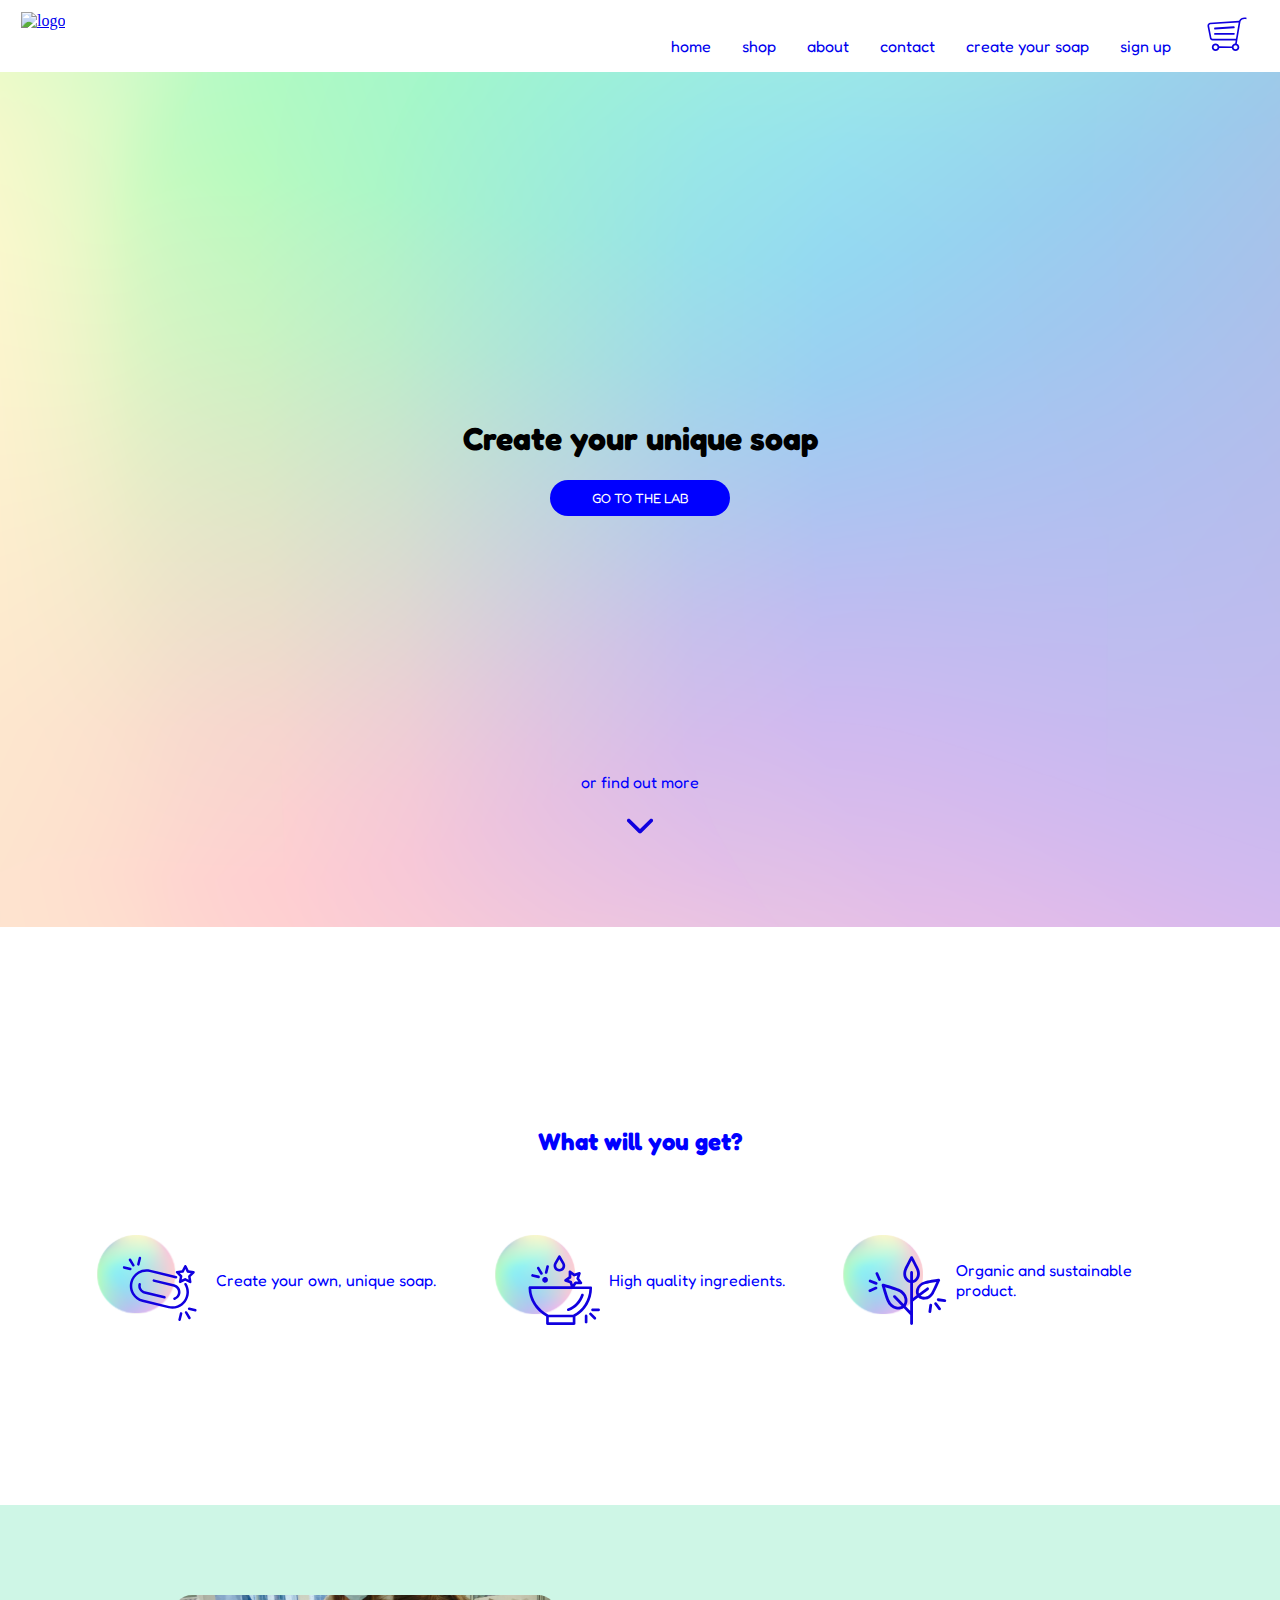
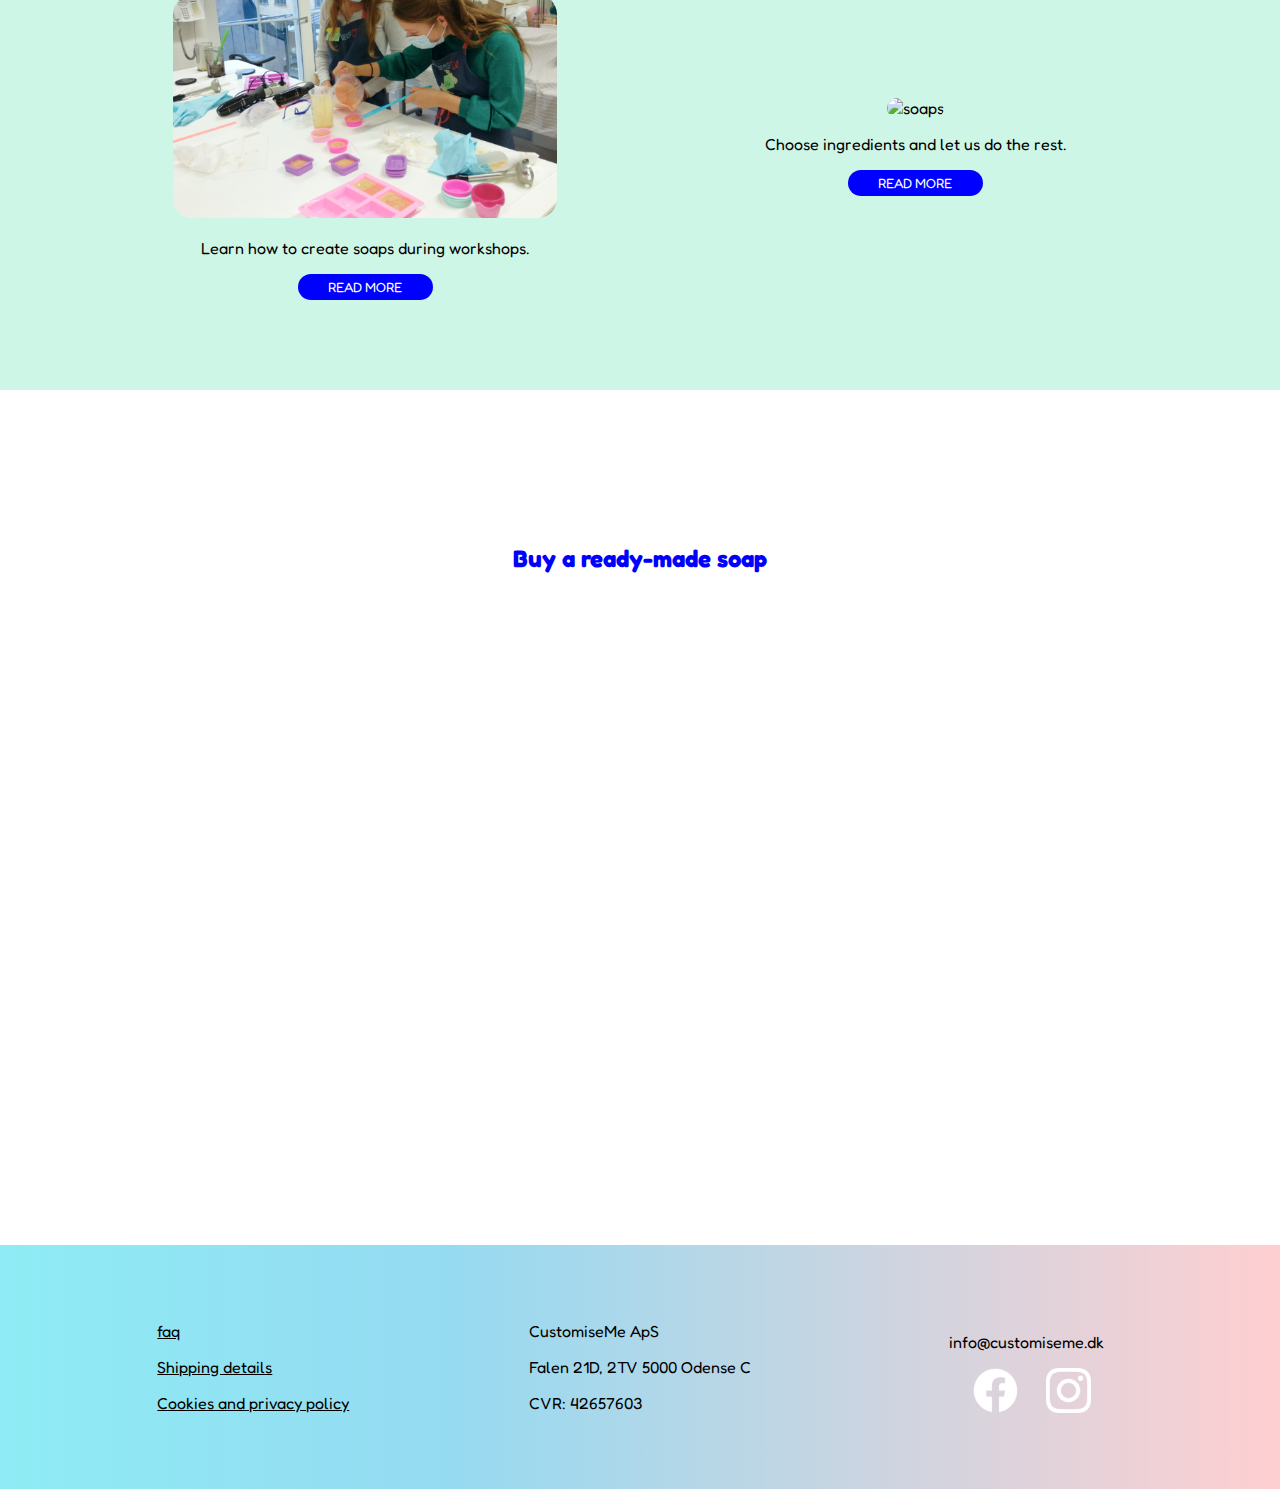
==== index.html @ ae51910f "navbar" ====
<!DOCTYPE html>
<html lang="en">
  <head>
    <meta charset="UTF-8" />
    <meta http-equiv="X-UA-Compatible" content="IE=edge" />
    <meta name="viewport" content="width=device-width, initial-scale=1.0" />
    <meta name="robots" content="noindex, nofollow" />
    <link href="css/style_general.css" rel="stylesheet" />
    <title>Customise Me</title>
  </head>

  <body>
    <nav>
        <a href="index.html"><img src="css/assets/logo.svg" id="logo" alt="logo"></a>
        <img class="hamburgermenu" onclick="myFunction()" src="css/assets/hamburger.svg" alt="hamburgermenu"></li>
        <ul id="navigation_list">
            <li><a href="index.html">home</a></li>
            <li><a href="shop.html">shop</a></li>
            <li><a href="#">about</a></li>
            <li><a href="#">contact</a></li>
            <li><a href="customise.html">create your soap</a></li>
            <li><a href="#">sign up</a></li>
            <li><img id="cart" src="css/assets/cart.svg" alt="cart_icon"></li>
        </ul>
    </nav>

    <main>
      <!-- main banner -->

        <div id="main_banner">

            <div id="main_cta">
                <h1>Create your unique soap</h1>
                <a href="customise.html"><button>go to the lab</button></a>
            </div>

            <div id="more">
                <p>or find out more</p>
                <img src="css/assets/arrow.svg" alt="" id="arrow_down">
            </div>

            <div id="bubble1"></div>
            <div id="bubble2"></div>
            <div id="bubble3"></div>
            <div id="bubble4"></div>
            <div id="bubble5"></div>
            <div id="bubble6"></div>
            <div id="bubble7"></div>
        </div>

        <!-- how to do that -->

        <div id="how">

            <h2>What will you get?</h2>

            <div id="uniquesoap">
                <img src="css/assets/unique_soap.svg" alt="placeholder">
                <p>Create your own, unique soap.</p>
            </div>

            <div id="highquality">
                <img src="css/assets/hq_ingredients.svg" alt="placeholder1">
                <p>High quality ingredients.</p>
            </div>

            <div id="organicproducts">
              <img src="css/assets/organic.svg" alt="placeholder2">
              <p>Organic and sustainable product.</p>
          </div>

        </div>

        <div id="activities">
          <article id="workshop">
            <img src="css/assets/workshop.svg" alt="workshop">
            <p>Learn how to create soaps during workshops.</p>
            <a href=""><button>READ MORE</button></a>
          </article>

          <article id="createsoap">
            <img src="css/assets/IMG_1780.png" alt="soaps">
            <p>Choose ingredients and let us do the rest.</p>
            <a href=""><button>READ MORE</button></a>
          </article>
        </div>



        <!-- horizontal scroll bar -->

        <div id="ready_made">

            <h2>Buy a ready-made soap</h2>

            <div id="horizontal">
                <template id="product_group">
                    <div class="product_link">
                        <img src="" alt="">
                        <div class="product_name">
                            <h3></h3>
                        </div>
                        <p class="price"></p>
                        <a href=""><button>add to cart</button></a>
                    </div>
                </template>
                <img id="arrow_right" alt="">
            </div>
        </div>
      </div>


    </main>

    <footer>
      <div id="links">
        <p>faq</p>
        <p>Shipping details</p>
        <p>Cookies and privacy policy</p>
      </div>
      <div id="address">
        <p>CustomiseMe ApS</p>
        <p>Falen 21D, 2TV 5000 Odense C</p>
        <p>CVR: 42657603</p>
      </div>
      <div id="contact">
        <p>info@customiseme.dk</p>
        <div id="some">
          <a href="https://www.facebook.com/customisemedk" target="_blank"
            ><img src="css/assets/facebook.svg" alt="facebook icon"
          /></a>
          <a href="https://www.instagram.com/customisemedk/" target="_blank"
            ><img src="css/assets/instagram.svg" alt="facebook icon"
          /></a>
        </div>
      </div>
    </footer>
    <script src="home.js"></script>
  </body>
</html>
---- css/style_general.css ----
@import url("https://fonts.googleapis.com/css2?family=Fredoka:wght@300;400;500;600;700&display=swap");
@import url("https://fonts.googleapis.com/css2?family=Rubik:ital,wght@0,300;0,400;0,500;0,600;0,700;0,800;0,900;1,300;1,400;1,500;1,600;1,700;1,800;1,900&display=swap");

/*homepage*/

button {
  cursor: pointer;
  border: none;
  color: white;
  font-family: var(--primary-font);
}

#logo {
  height: 6vh;
  padding: 3px;
  margin-left: 2vh;
  margin-top: 1vh;
}

nav  {
  width: 100%;
  display: flex;
  justify-content: space-between;
  flex-wrap: wrap;
}

nav ul li a {
  text-decoration: none;
}

#cart{
  height: 4vh;
}

#navigation_list {
  display: block;
}

#navigation_list li {
  display: inline-block;
  font-family: var(--primary-font);
  margin-right: 3vh;
}

#navigation_list li a:visited {
  color: black;
}

.hamburgermenu {
  display: none;
  height: 3.5vh;
  cursor: pointer;
}

#main_banner {
  display: grid;
  grid-template-columns: 20% 60% 20%;
  grid-template-rows: 10% 70% 10%;
  height: 95vh;
  text-align: center;
  background-image: url(assets/background.svg);
  background-repeat: no-repeat ;
  background-size: cover;
}

#main_cta {
  margin: auto;
  grid-column: 2/3;
  grid-row: 2/3;
}

#main_cta button {
  padding: 10px;
  margin: auto;
  border: none;
  border-radius: 20px;
  color: white;
  font-family: var(--primary-font);
  width: 20vh;
  text-transform: uppercase;
}

 #main_cta a {
  margin: auto;
}


#more {
  grid-column: 2/3;
  grid-row: 3/4;
  margin: auto;
  font-family: var(--primary-font);
  color: blue;
}

#more img {
  height: 4vh;
  color: blue;
}

#how {
  display: grid;
  grid-template-columns: 1fr 1fr 1fr;
  gap: 2rem;
  margin: 6rem;
  grid-template-rows: 0.6fr 1.5fr;
  margin-top: 20vh;
}

#how div {
  display: flex;
  justify-content: space-between ;
  font-family: var(--primary-font);
  color: blue;
  margin-top: 3vh;
}

#activities {
  margin-top: 20vh;
  display: grid;
  grid-template-columns: 1fr 1fr;
  text-align: center;
  font-family: var(--primary-font);
  background-color: #aaefd494;
  align-items: center;
  padding: 10vh;
}

#activities img {
  max-width: 70%;
  border-radius: 19px;
}

#activities button {
  padding: 5px;
  border-radius: 20px;
  width: 15vh;
}

#how img {
  height: 10vh;
  margin-right: 1vh;
}

#how p {
  display: flex;
  margin: auto;
}


#how h2 {
  grid-column: 2/3;
  grid-row: 1/2;
  color: blue;
  text-align: center;
}

#uniquesoap {
  grid-column: 1/2;
  grid-row: 2/3;
  margin: auto;
}

#highquality {
  grid-column: 2/3;
  grid-row: 2/3;
  margin: auto;
}

#organicproducts {
  grid-column: 3/4;
  grid-row: 2/3;
  margin: auto;
}

#ready_made {
  display: grid;
  grid-template-columns: 1fr 1fr 1fr;
  grid-template-rows: auto;
  margin-top: 15vh;
  height: 80vh;
}

#ready_made h2 {
  grid-column: 2/3;
  text-align: center;
  color: blue;
}

footer {
  font-family: var(--primary-font);
  background: rgb(142,236,245);
  background: linear-gradient(90deg, rgba(142,236,245,1) 0%, rgba(149,218,241,1) 35%, rgba(255,207,209,1) 100%); 
  display: grid;
  grid-template-columns: 1fr 1fr 1fr;
  padding: 60px;
  margin: auto;
}


:root {
  /* FONTS */
  --primary-font: "Fredoka", sans-serif;
  --secondary-font: "Rubik", sans-serif;
  --font-color: #464646;

  /* BUTTONS */
  --button-white: white;
  --button-gradient: blue;
}

body {
  margin: 0;
}

h1 {
  font-family: var(--primary-font);
}

h2 {
  font-family: var(--primary-font);
}

button {
  background-color: var(--button-gradient);
  max-width: 100%;
}


#links {
  text-decoration: underline;
}

footer div {
  margin: auto;
}

footer img {
  height: 5vh;
}

#some img {
  margin-left: 1.5rem;
}


/* PRODUCT PAGE  */
.quantityPicker {
  display: flex;
  flex-direction: row;
  padding-top: 1.2rem;
  padding-bottom: 1.5rem;
  padding-left: 2rem;
  padding-right: 2rem;
  max-width: 100%;
  justify-content: space-around;
}

.amountArea {
  min-width: 4rem;
  border: 1px solid;
  border-radius: 5px;
  display: flex;
  align-items: center;
  justify-content: center;
  font-family: var(--secondary-font);
}

.quantityPicker button {
  padding: 1.2rem;
  min-width: 5rem;
  border-radius: 5px;
  border: none;
  font-size: 100%;
}

.minusButton {
  opacity: 80%;
}

.productpage img {
  max-width: 100%;
}

.productInfoArea {
  display: grid;
  grid-template-columns: 1fr;
  padding: 6.5%;
  padding-top: 4%;
}

.productInfoArea h2 {
  font-family: var(--primary-font);
  font-size: 2.4em;
  font-weight: 300;
  padding-top: 0.2rem;
  padding-bottom: 0.2rem;
  margin: 0;
}

.productInfoArea .price {
  font-family: var(--secondary-font);
  font-size: 2em;
  font-weight: 400;
  margin: 0;
  padding-top: 2rem;
  padding-bottom: 0.5rem;
}

.productInfoArea p {
  font-family: var(--secondary-font);
  font-size: 1em;
  font-weight: 300;
  margin: 0;
  padding-top: 0rem;
  padding-bottom: 1rem;
}

.productInfoArea h4 {
  font-family: var(--primary-font);
  font-size: 1em;
  font-weight: 400;
  margin: 0;
}

.addToCart {
  padding: 0.9rem;
  min-width: 5rem;
  border-radius: 10px;
  min-height: 4.5rem;
  border: none;
  font-size: 1.5rem;
  font-family: var(--primary-font);
}

.productTextInfo {
  padding-top: 2rem;
  display: grid;
  row-gap: 0.5rem;
}

@media only screen and (max-width: 970px) {
  #how {
    grid-template-rows: auto;
  }
  #how p {
    text-align: center;
  }
  #how h2{
    grid-column: 1/4;
  }
  #how div {
    display: inline-block;
    margin-top: 5vh;
  }
  #how img {
    display: block;
    margin-left: auto;
    margin-right: auto;
    margin-bottom: 2vh;
  }
  #uniquesoap {
    grid-column: 1/4;
    grid-row: 2/3;
    margin: auto;
  }
  
  #highquality {
    grid-column: 1/4;
    grid-row: 3/4;
    margin: auto;
  }
  #organicproducts {
    grid-column: 1/4;
    grid-row: 4/5;
    margin: auto;
  }
  #activities {
    grid-template-rows: auto;
    row-gap: 10vh;
    padding: 4vh;
  }
  #activities img {
    width: 100%;
  }
  #activities article {
    display: inline-block;
  }
  #createsoap {
    grid-row: 2/3;
    grid-column: 1/3;
  }
  #workshop {
    grid-row: 1/2;
    grid-column: 1/3;
  }
}

/*burgermenu*/

@media only screen and (max-width: 680px) {
  .hamburgermenu {
    display: block;
    margin-top: 3vh;
    margin-right: 1vh;
  }
  #navigation_list {
    display: none;
    width: 100%;
    flex-direction: column;
    text-align: center;
    row-gap: 1vh;
  }
  #navigation_list.show {
    display: flex;
  }
}

/*footer*/

@media only screen and (max-width: 760px) {
  footer {
    grid-template-rows: auto;
    text-align: center;
  }
  footer div {
    padding: 10px;
  }
  #links {
    grid-row: 1/2;
    grid-column: 1/4;
  }
  #address {
    grid-row: 2/3;
    grid-column: 1/4;
  }
  #contact {
    grid-row: 3/4;
    grid-column: 1/4;
  }
  #some img {
    margin-left: 0;
  }
  #some {
    display: flex;
    justify-content: space-around;
  }
}
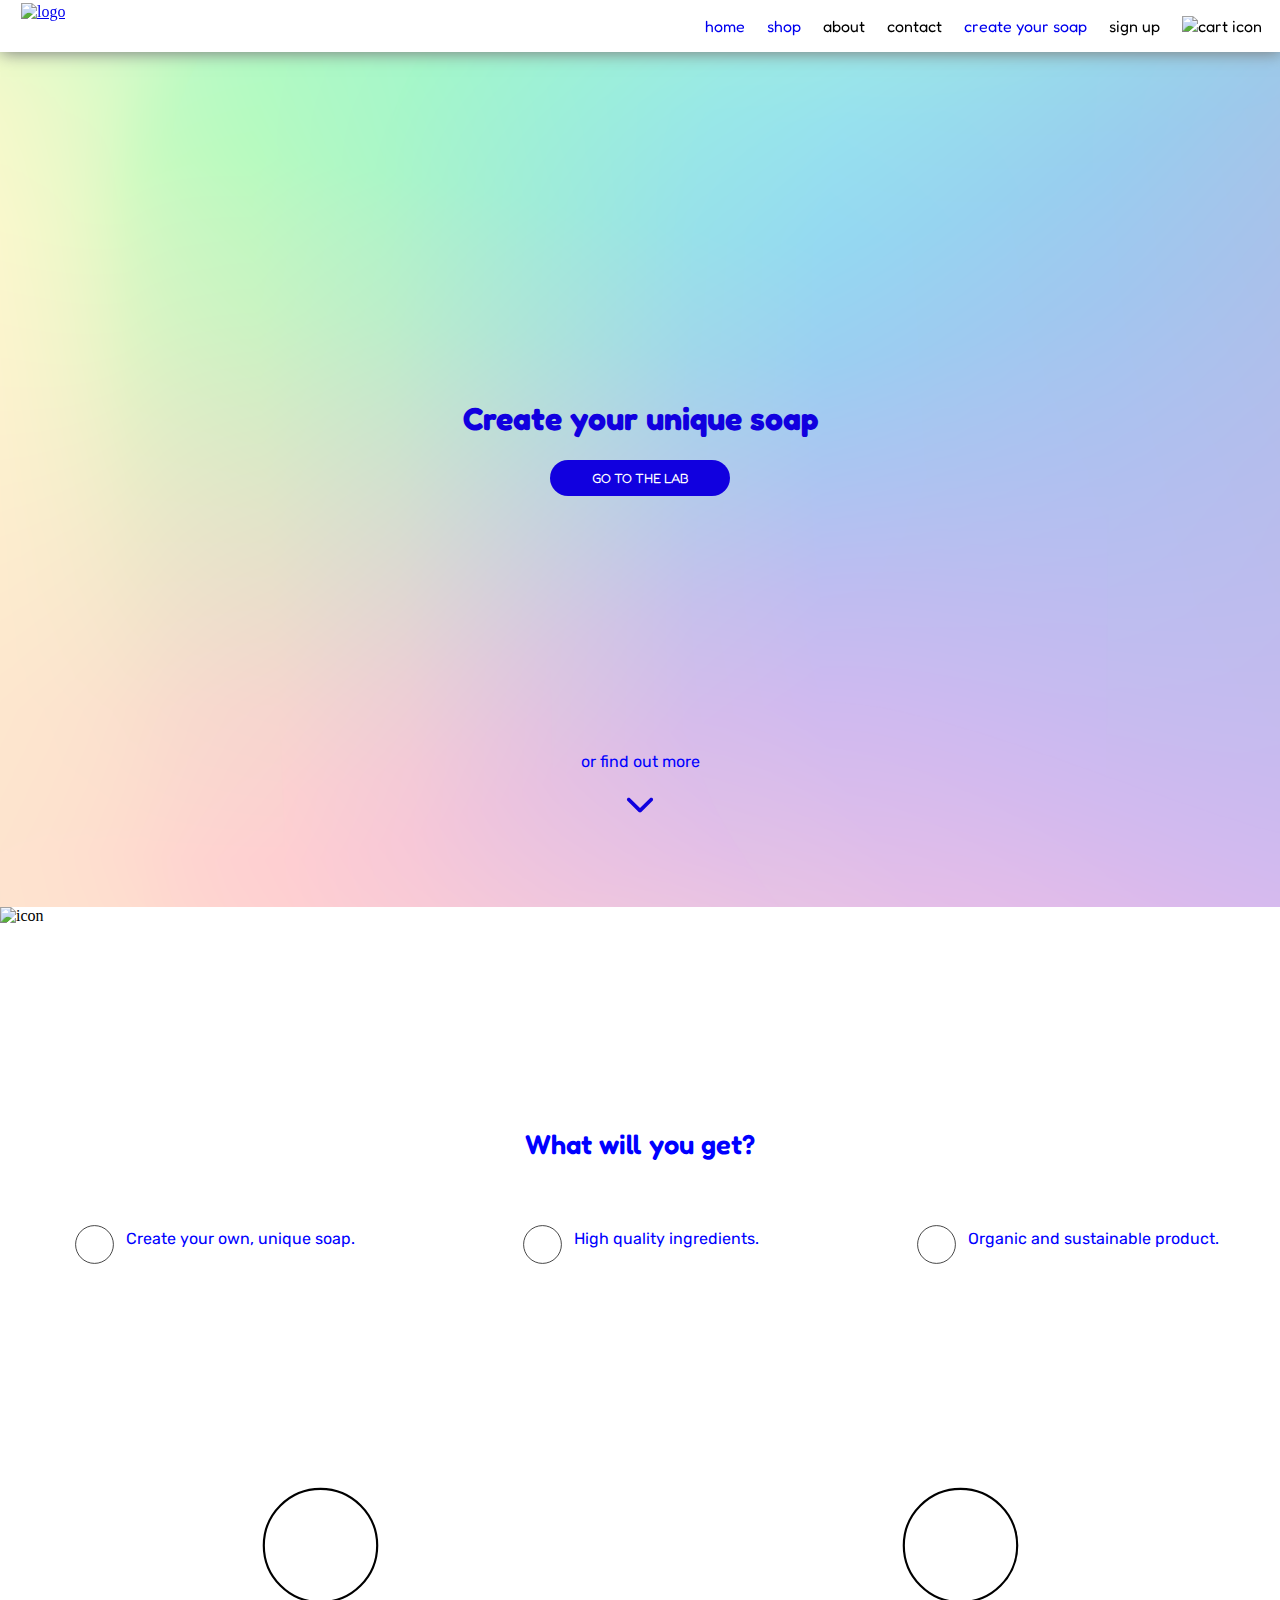
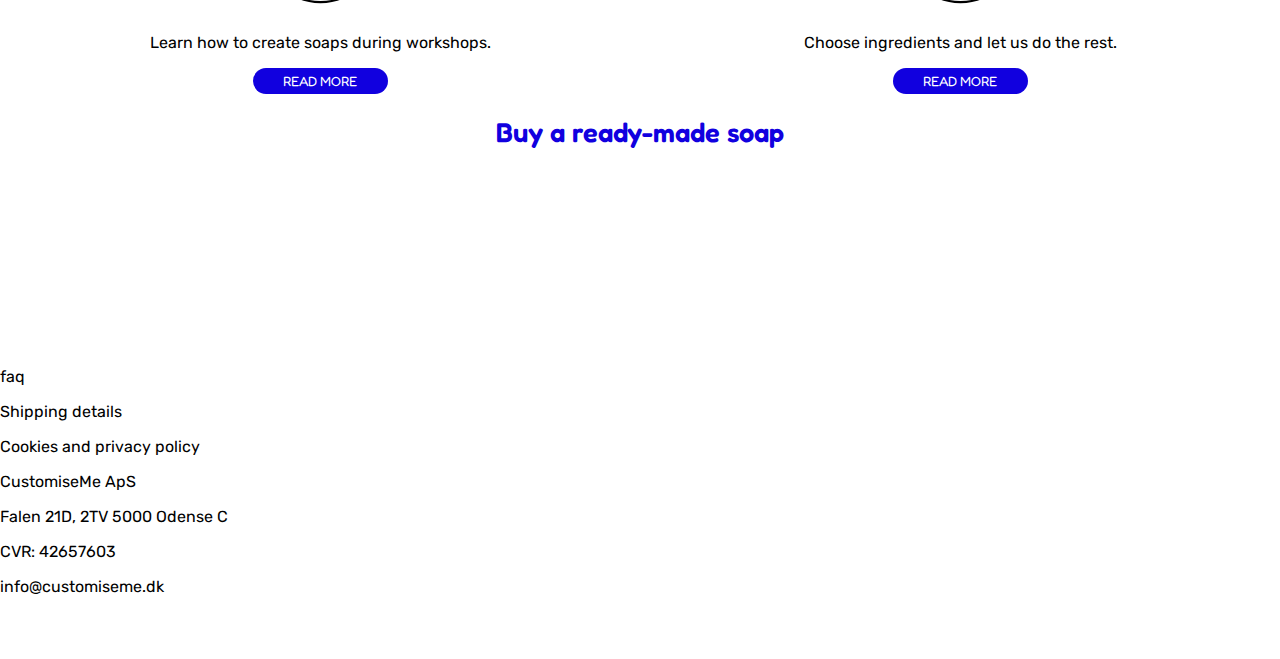
==== commit b77bde89: "horizontal scroll html" ====
--- a/index.html
+++ b/index.html
@@ -1,140 +1,142 @@
 <!DOCTYPE html>
 <html lang="en">
-  <head>
-    <meta charset="UTF-8" />
-    <meta http-equiv="X-UA-Compatible" content="IE=edge" />
-    <meta name="viewport" content="width=device-width, initial-scale=1.0" />
-    <meta name="robots" content="noindex, nofollow" />
-    <link href="css/style_general.css" rel="stylesheet" />
-    <title>Customise Me</title>
-  </head>
 
-  <body>
-    <nav>
-        <a href="index.html"><img src="css/assets/logo.svg" id="logo" alt="logo"></a>
-        <img class="hamburgermenu" onclick="myFunction()" src="css/assets/hamburger.svg" alt="hamburgermenu"></li>
-        <ul id="navigation_list">
-            <li><a href="index.html">home</a></li>
-            <li><a href="shop.html">shop</a></li>
-            <li><a href="#">about</a></li>
-            <li><a href="#">contact</a></li>
-            <li><a href="customise.html">create your soap</a></li>
-            <li><a href="#">sign up</a></li>
-            <li><img id="cart" src="css/assets/cart.svg" alt="cart_icon"></li>
-        </ul>
-    </nav>
+<head>
+  <meta charset="UTF-8" />
+  <meta http-equiv="X-UA-Compatible" content="IE=edge" />
+  <meta name="viewport" content="width=device-width, initial-scale=1.0" />
+  <meta name="robots" content="noindex, nofollow" />
+  <link href="css/style_general.css" rel="stylesheet" />
+  <title>Customise Me</title>
+</head>
 
-    <main>
-      <!-- main banner -->
+<body>
+  <nav>
+    <a href="index.html"><img src="css/assets/logo.svg" id="logo" alt="logo"></a>
+    <ul id="navigation_list">
+      <li><a href="index.html">home</a></li>
+      <li><a href="shop.html">shop</a></li>
+      <li>about</li>
+      <li>contact</li>
+      <li><a href="customise.html">create your soap</a></li>
+      <li>sign up</li>
+      <li><img src="" alt="cart icon"></li>
+    </ul>
+  </nav>
 
-        <div id="main_banner">
+  <main>
+    <!-- main banner -->
 
-            <div id="main_cta">
-                <h1>Create your unique soap</h1>
-                <a href="customise.html"><button>go to the lab</button></a>
+    <div id="main_banner">
+
+      <div id="main_cta">
+        <h1>Create your unique soap</h1>
+        <a href="customise.html"><button>go to the lab</button></a>
+      </div>
+
+      <div id="more">
+        <p>or find out more</p>
+        <img src="css/assets/arrow.svg" alt="" id="arrow_down">
+      </div>
+
+      <div id="bubble1"></div>
+      <div id="bubble2"></div>
+      <div id="bubble3"></div>
+      <div id="bubble4"></div>
+      <div id="bubble5"></div>
+      <div id="bubble6"></div>
+      <div id="bubble7"></div>
+    </div>
+    <div>
+      <img src="" alt="icon" />
+      <p></p>
+    </div>
+
+    <!-- how to do that -->
+
+    <div id="how">
+
+      <h2>What will you get?</h2>
+
+      <div id="uniquesoap">
+        <img src="css/assets/placeholder.svg" alt="placeholder">
+        <p>Create your own, unique soap.</p>
+      </div>
+
+      <div id="highquality">
+        <img src="css/assets/placeholder.svg" alt="placeholder1">
+        <p>High quality ingredients.</p>
+      </div>
+
+      <div id="organicproducts">
+        <img src="css/assets/placeholder.svg" alt="placeholder2">
+        <p>Organic and sustainable product.</p>
+      </div>
+
+    </div>
+
+    <div id="activities">
+      <article id="workshop">
+        <img src="css/assets/placeholder.svg" alt="huih">
+        <p>Learn how to create soaps during workshops.</p>
+        <a href=""><button>READ MORE</button></a>
+      </article>
+
+      <article id="createsoap">
+        <img src="css/assets/placeholder.svg" alt="jiin">
+        <p>Choose ingredients and let us do the rest.</p>
+        <a href=""><button>READ MORE</button></a>
+      </article>
+    </div>
+
+    <!-- horizontal scroll bar -->
+
+    <div id="ready_made">
+
+      <h2>Buy a ready-made soap</h2>
+      <div class="horizontal">
+        <section class="soap">
+          <template id="product_group">
+            <div class="product_link">
+              <a href=""><img src="#" alt="soap"></a>
+              <div class="product_name">
+                <h3>Calming Soap</h3>
+              </div>
+              <p class="price">55kr.</p>
+              <a href=""><button>add to cart</button></a>
             </div>
-
-            <div id="more">
-                <p>or find out more</p>
-                <img src="css/assets/arrow.svg" alt="" id="arrow_down">
-            </div>
-
-            <div id="bubble1"></div>
-            <div id="bubble2"></div>
-            <div id="bubble3"></div>
-            <div id="bubble4"></div>
-            <div id="bubble5"></div>
-            <div id="bubble6"></div>
-            <div id="bubble7"></div>
-        </div>
-
-        <!-- how to do that -->
-
-        <div id="how">
-
-            <h2>What will you get?</h2>
-
-            <div id="uniquesoap">
-                <img src="css/assets/unique_soap.svg" alt="placeholder">
-                <p>Create your own, unique soap.</p>
-            </div>
-
-            <div id="highquality">
-                <img src="css/assets/hq_ingredients.svg" alt="placeholder1">
-                <p>High quality ingredients.</p>
-            </div>
-
-            <div id="organicproducts">
-              <img src="css/assets/organic.svg" alt="placeholder2">
-              <p>Organic and sustainable product.</p>
-          </div>
-
-        </div>
-
-        <div id="activities">
-          <article id="workshop">
-            <img src="css/assets/workshop.svg" alt="workshop">
-            <p>Learn how to create soaps during workshops.</p>
-            <a href=""><button>READ MORE</button></a>
-          </article>
-
-          <article id="createsoap">
-            <img src="css/assets/IMG_1780.png" alt="soaps">
-            <p>Choose ingredients and let us do the rest.</p>
-            <a href=""><button>READ MORE</button></a>
-          </article>
-        </div>
+          </template>
+        </section>
+      </div>
+    </div>
+    </div>
 
 
+  </main>
 
-        <!-- horizontal scroll bar -->
+  <footer>
+    <div id="links">
+      <p>faq</p>
+      <p>Shipping details</p>
+      <p>Cookies and privacy policy</p>
+    </div>
+    <div id="address">
+      <p>CustomiseMe ApS</p>
+      <p>Falen 21D, 2TV 5000 Odense C</p>
+      <p>CVR: 42657603</p>
+    </div>
+    <div id="contact">
+      <p>info@customiseme.dk</p>
+      <div id="some">
+        <a href="https://www.facebook.com/customisemedk" target="_blank"><img src="css/assets/facebook.svg"
+            alt="facebook icon" /></a>
+        <a href="https://www.instagram.com/customisemedk/" target="_blank"><img src="css/assets/instagram.svg"
+            alt="facebook icon" /></a>
+      </div>
+    </div>
+  </footer>
+  <script src="home.js"></script>
+  <script src="horizontal.js"></script>
+</body>
 
-        <div id="ready_made">
-
-            <h2>Buy a ready-made soap</h2>
-
-            <div id="horizontal">
-                <template id="product_group">
-                    <div class="product_link">
-                        <img src="" alt="">
-                        <div class="product_name">
-                            <h3></h3>
-                        </div>
-                        <p class="price"></p>
-                        <a href=""><button>add to cart</button></a>
-                    </div>
-                </template>
-                <img id="arrow_right" alt="">
-            </div>
-        </div>
-      </div>
-
-
-    </main>
-
-    <footer>
-      <div id="links">
-        <p>faq</p>
-        <p>Shipping details</p>
-        <p>Cookies and privacy policy</p>
-      </div>
-      <div id="address">
-        <p>CustomiseMe ApS</p>
-        <p>Falen 21D, 2TV 5000 Odense C</p>
-        <p>CVR: 42657603</p>
-      </div>
-      <div id="contact">
-        <p>info@customiseme.dk</p>
-        <div id="some">
-          <a href="https://www.facebook.com/customisemedk" target="_blank"
-            ><img src="css/assets/facebook.svg" alt="facebook icon"
-          /></a>
-          <a href="https://www.instagram.com/customisemedk/" target="_blank"
-            ><img src="css/assets/instagram.svg" alt="facebook icon"
-          /></a>
-        </div>
-      </div>
-    </footer>
-    <script src="home.js"></script>
-  </body>
-</html>
+</html>--- a/css/style_general.css
+++ b/css/style_general.css
@@ -14,42 +14,28 @@
   height: 6vh;
   padding: 3px;
   margin-left: 2vh;
-  margin-top: 1vh;
-}
-
-nav  {
+}
+
+nav {
+  background-color: #fff;
   width: 100%;
   display: flex;
   justify-content: space-between;
-  flex-wrap: wrap;
+  box-shadow: 0.05em 0.05em 1em #7c7c7c;
+  position: sticky;
+  position: -webkit-sticky;
+  top: 0;
+  z-index: 1;
 }
 
 nav ul li a {
   text-decoration: none;
 }
 
-#cart{
-  height: 4vh;
-}
-
-#navigation_list {
-  display: block;
-}
-
-#navigation_list li {
+nav ul li {
   display: inline-block;
   font-family: var(--primary-font);
-  margin-right: 3vh;
-}
-
-#navigation_list li a:visited {
-  color: black;
-}
-
-.hamburgermenu {
-  display: none;
-  height: 3.5vh;
-  cursor: pointer;
+  margin-right: 2vh;
 }
 
 #main_banner {
@@ -59,7 +45,7 @@
   height: 95vh;
   text-align: center;
   background-image: url(assets/background.svg);
-  background-repeat: no-repeat ;
+  background-repeat: no-repeat;
   background-size: cover;
 }
 
@@ -79,11 +65,9 @@
   width: 20vh;
   text-transform: uppercase;
 }
-
- #main_cta a {
+#main_cta a {
   margin: auto;
 }
-
 
 #more {
   grid-column: 2/3;
@@ -101,18 +85,15 @@
 #how {
   display: grid;
   grid-template-columns: 1fr 1fr 1fr;
-  gap: 2rem;
-  margin: 6rem;
   grid-template-rows: 0.6fr 1.5fr;
   margin-top: 20vh;
 }
 
 #how div {
   display: flex;
-  justify-content: space-between ;
+  justify-content: space-between;
   font-family: var(--primary-font);
   color: blue;
-  margin-top: 3vh;
 }
 
 #activities {
@@ -121,14 +102,10 @@
   grid-template-columns: 1fr 1fr;
   text-align: center;
   font-family: var(--primary-font);
-  background-color: #aaefd494;
-  align-items: center;
-  padding: 10vh;
 }
 
 #activities img {
-  max-width: 70%;
-  border-radius: 19px;
+  height: 15vh;
 }
 
 #activities button {
@@ -138,15 +115,10 @@
 }
 
 #how img {
-  height: 10vh;
+  height: 5vh;
+  margin-top: 1vh;
   margin-right: 1vh;
 }
-
-#how p {
-  display: flex;
-  margin: auto;
-}
-
 
 #how h2 {
   grid-column: 2/3;
@@ -173,52 +145,45 @@
   margin: auto;
 }
 
-#ready_made {
-  display: grid;
-  grid-template-columns: 1fr 1fr 1fr;
-  grid-template-rows: auto;
-  margin-top: 15vh;
-  height: 80vh;
-}
-
-#ready_made h2 {
-  grid-column: 2/3;
-  text-align: center;
-  color: blue;
-}
-
-footer {
-  font-family: var(--primary-font);
-  background: rgb(142,236,245);
-  background: linear-gradient(90deg, rgba(142,236,245,1) 0%, rgba(149,218,241,1) 35%, rgba(255,207,209,1) 100%); 
-  display: grid;
-  grid-template-columns: 1fr 1fr 1fr;
-  padding: 60px;
-  margin: auto;
-}
-
-
 :root {
   /* FONTS */
   --primary-font: "Fredoka", sans-serif;
   --secondary-font: "Rubik", sans-serif;
   --font-color: #464646;
+  --secondary-font-color: #ffffff;
+  --headline-color: #1100df;
 
   /* BUTTONS */
   --button-white: white;
-  --button-gradient: blue;
+  --button-gradient: #1100df;
+  --button-hover-colour: #1002ad;
+  --subtle-hover-colour: #ffcfd1;
+  --subtle-hover-colour2: #8eecf5;
 }
 
 body {
   margin: 0;
 }
 
+h1,
+h2,
+h3,
+h4 {
+  font-family: var(--primary-font);
+}
+
 h1 {
-  font-family: var(--primary-font);
+  color: var(--headline-color);
 }
 
 h2 {
-  font-family: var(--primary-font);
+  font-weight: 600;
+  color: var(--headline-color);
+  font-size: 1.7em;
+}
+
+p {
+  font-family: var(--secondary-font);
 }
 
 button {
@@ -226,25 +191,13 @@
   max-width: 100%;
 }
 
-
-#links {
-  text-decoration: underline;
-}
-
-footer div {
-  margin: auto;
-}
-
-footer img {
-  height: 5vh;
-}
-
-#some img {
-  margin-left: 1.5rem;
-}
-
+button:hover {
+  background-color: var(--button-hover-colour);
+  max-width: 100%;
+}
 
 /* PRODUCT PAGE  */
+
 .quantityPicker {
   display: flex;
   flex-direction: row;
@@ -293,7 +246,7 @@
   font-family: var(--primary-font);
   font-size: 2.4em;
   font-weight: 300;
-  padding-top: 0.2rem;
+  padding-top: 1.2rem;
   padding-bottom: 0.2rem;
   margin: 0;
 }
@@ -339,110 +292,475 @@
   row-gap: 0.5rem;
 }
 
-@media only screen and (max-width: 970px) {
-  #how {
+/*horizontal scroll*/
+
+#ready_made {
+  display: grid;
+  grid-template-columns: 1fr 1fr 1fr;
+  grid-template-rows: auto;
+}
+
+.soap {
+  display: flex;
+  gap: 2rem;
+  margin-top: 10vh;
+  margin-bottom: 10vh;
+}
+
+#ready_made h2 {
+  grid-column: 1/4;
+  text-align: center;
+  grid-row: 1/2;
+}
+
+.horizontal {
+  grid-row: 2/3;
+  grid-column: 1/4;
+  overflow-x: auto;
+  margin-left: 5vh;
+}
+
+/* PRODUCTLIST PAGE */
+
+.showingProductsText {
+  display: flex;
+  justify-content: center;
+  padding: 1rem;
+}
+
+article a {
+  font-size: 0px;
+}
+
+.dropdown {
+  position: relative;
+  display: inline-block;
+  max-width: 100%;
+}
+
+.dropdownFilter {
+  position: relative;
+  display: inline-block;
+}
+
+.sortByList {
+  display: flex;
+}
+
+.sortListItem {
+  list-style: none;
+  padding: 1rem 2rem 1rem 1.5rem;
+}
+
+.sortListItem:hover {
+  background-color: var(--subtle-hover-colour);
+}
+
+.filterList {
+  display: flex;
+}
+
+.filterList ul {
+  margin: 0;
+  padding: 1rem 0 0 0;
+}
+
+.filterListItem {
+  list-style: none;
+  padding: 1rem 5rem 1rem 1.5rem;
+  display: flex;
+  flex-direction: row;
+}
+
+.dropdown-content {
+  display: none;
+  position: absolute;
+  background-color: #f9f9f9;
+  min-width: fit-content;
+  box-shadow: 0px 8px 16px 0px rgba(0, 0, 0, 0.2);
+  z-index: 1;
+}
+
+.dropdown:hover .dropdown-content {
+  display: block;
+}
+
+.dropdownFilter:hover .dropdown-content {
+  display: block;
+  margin-left: -6rem;
+}
+
+.smallSquare {
+  max-width: 1rem;
+  min-width: 1rem;
+  min-height: 1rem;
+  max-height: 1rem;
+  border: 1px solid;
+  margin-right: 1rem;
+}
+
+.smallSquare:hover {
+  background-color: var(--subtle-hover-colour);
+}
+
+.smallSquare:active {
+  background-color: var(--subtle-hover-colour2);
+}
+
+#filters {
+  display: flex;
+  max-width: 100%;
+  justify-content: space-between;
+  padding-top: 1rem;
+}
+
+#filters button {
+  padding: 0.6rem 3rem 0.6rem 3rem;
+  border-radius: 3px;
+  font-size: 1.2rem;
+}
+
+.productlist {
+  display: grid;
+  grid-template-columns: 1fr;
+  padding: 8%;
+  font-family: var(--secondary-font);
+}
+
+.productlist article {
+  padding: 1rem 0 4rem 0;
+}
+
+article h2 {
+  border: 0px;
+  font-weight: 400;
+  min-height: fit-content;
+  padding: 0.8rem;
+  margin: 0;
+  background-color: var(--button-gradient);
+  border-radius: 0px 0px 20px 20px;
+  display: flex;
+  justify-content: center;
+  align-items: center;
+  color: var(--secondary-font-color);
+}
+
+.productlist article a p {
+  display: none;
+}
+
+article .price {
+  font-family: var(--secondary-font);
+  font-size: 2rem;
+  margin: 0;
+  padding-left: 1rem;
+}
+
+.productWithText {
+  display: flex;
+  flex-direction: column;
+  padding-bottom: 1.2rem;
+}
+
+.productlist article img {
+  max-width: 100%;
+  border-radius: 20px 20px 0px 0px;
+}
+
+.smallAddToCartButton {
+  border-radius: 20px;
+  padding: 1rem;
+}
+
+article .addToCartArea {
+  display: flex;
+  flex-direction: row;
+  justify-content: space-between;
+  align-items: flex-end;
+}
+
+#quiz {
+  min-height: 18rem;
+  position: relative;
+  border-radius: 20px;
+  background-color: white;
+  display: flex;
+  flex-direction: column;
+  align-items: center;
+  justify-content: center;
+  margin-bottom: 4rem;
+
+  font-size: 1em;
+  background-image: linear-gradient(
+    to right,
+    #aaeed5 0%,
+    #95daf1 50%,
+    #ffcfd1 100%
+  );
+}
+
+/* #quiz h2 {
+  padding: 1rem;
+} */
+
+#quiz button {
+  border-radius: 20px;
+  padding: 1.2rem 3.2rem 1.2rem 3.2rem;
+  font-size: 1.5rem;
+}
+
+/* MEDIA QUERIES */
+/* RESPONSIVE PRODUCTLIST - FOR DESKTOP */
+@media (min-width: 665px) {
+  .productsGrid {
+    display: grid;
+    grid-template-columns: 1fr 1fr;
     grid-template-rows: auto;
-  }
-  #how p {
-    text-align: center;
-  }
-  #how h2{
-    grid-column: 1/4;
-  }
-  #how div {
-    display: inline-block;
-    margin-top: 5vh;
-  }
-  #how img {
-    display: block;
-    margin-left: auto;
-    margin-right: auto;
-    margin-bottom: 2vh;
-  }
-  #uniquesoap {
-    grid-column: 1/4;
-    grid-row: 2/3;
-    margin: auto;
-  }
-  
-  #highquality {
-    grid-column: 1/4;
-    grid-row: 3/4;
-    margin: auto;
-  }
-  #organicproducts {
-    grid-column: 1/4;
-    grid-row: 4/5;
-    margin: auto;
-  }
-  #activities {
+    grid-column-gap: 8%;
+  }
+}
+
+@media (min-width: 886px) {
+  .productsGrid {
+    display: grid;
+    grid-template-columns: 1fr 1fr 1fr;
     grid-template-rows: auto;
-    row-gap: 10vh;
-    padding: 4vh;
-  }
-  #activities img {
-    width: 100%;
-  }
-  #activities article {
-    display: inline-block;
-  }
-  #createsoap {
-    grid-row: 2/3;
-    grid-column: 1/3;
-  }
-  #workshop {
-    grid-row: 1/2;
-    grid-column: 1/3;
-  }
-}
-
-/*burgermenu*/
-
-@media only screen and (max-width: 680px) {
-  .hamburgermenu {
-    display: block;
-    margin-top: 3vh;
-    margin-right: 1vh;
-  }
-  #navigation_list {
-    display: none;
-    width: 100%;
-    flex-direction: column;
-    text-align: center;
-    row-gap: 1vh;
-  }
-  #navigation_list.show {
+    grid-column-gap: 8%;
+  }
+
+  article .price {
+    padding-left: 0;
+  }
+}
+
+/* RESPONSIVE PRODUCTPAGE - FOR DESKTOP */
+@media (min-width: 665px) {
+  .productpage {
+    display: grid;
+    grid-template-columns: 1fr 1fr;
+  }
+
+  .productInfoArea {
+    display: grid;
+    grid-template-columns: 1fr;
+    padding: 10%;
+    padding-top: 4%;
+  }
+
+  .productpage img {
+    position: -webkit-sticky; /* Safari */
+    position: sticky;
+    top: 0;
+    min-width: 100%;
+  }
+
+  .quantityPicker {
     display: flex;
-  }
-}
-
-/*footer*/
-
-@media only screen and (max-width: 760px) {
-  footer {
-    grid-template-rows: auto;
-    text-align: center;
-  }
-  footer div {
-    padding: 10px;
-  }
-  #links {
-    grid-row: 1/2;
-    grid-column: 1/4;
-  }
-  #address {
-    grid-row: 2/3;
-    grid-column: 1/4;
-  }
-  #contact {
-    grid-row: 3/4;
-    grid-column: 1/4;
-  }
-  #some img {
-    margin-left: 0;
-  }
-  #some {
+    flex-direction: row;
+    padding-top: 2rem;
+    padding-bottom: 1rem;
+    padding-left: 2rem;
+    padding-right: 2rem;
+    min-width: 85%;
+    justify-content: space-around;
+    justify-self: center;
+  }
+
+  .amountArea {
+    min-width: 20%;
+    border: 1px solid;
+    border-radius: 5px;
     display: flex;
-    justify-content: space-around;
-  }
-}+    align-items: center;
+    justify-content: center;
+    font-family: var(--secondary-font);
+  }
+
+  .quantityPicker button {
+    padding: 0.8rem;
+    min-width: 30%;
+    border-radius: 5px;
+    border: none;
+    font-size: 100%;
+  }
+
+  .addToCart {
+    padding: 0.9rem;
+    min-width: 100%;
+    border-radius: 10px;
+    min-height: 4rem;
+    border: none;
+    font-size: 1.5rem;
+    font-family: var(--primary-font);
+    justify-self: center;
+  }
+}
+/* customise page */
+
+#grid_right h3 {
+  font-weight: 500;
+  text-transform: uppercase;
+}
+
+#grid_right h4 {
+  font-weight: 500;
+  columns: var(--headline-color);
+  text-transform: uppercase;
+  color: var(--headline-color);
+}
+
+#product_grid {
+  display: grid;
+  grid-template-columns: 35% 60%;
+  grid-gap: 5%;
+}
+
+#grid_left {
+  position: -webkit-sticky;
+  position: sticky;
+  top: 7vh;
+  background-image: url(assets/customise_soap_background.svg);
+  background-repeat: no-repeat;
+  background-position: center;
+  background-size: cover;
+  height: 93vh;
+  display: flex;
+  flex-direction: column;
+  justify-content: center;
+}
+
+#start_creating {
+  align-self: center;
+}
+
+#price_container {
+  margin-top: 5%;
+  height: 10%;
+  width: 60%;
+  background-color: #1100df;
+  border-radius: 2.5em;
+  align-self: center;
+  justify-self: center;
+  display: flex;
+  justify-content: center;
+  align-items: center;
+}
+
+#price_container p {
+  color: #fff;
+  font-family: var(--primary-font);
+  font-size: 1.5em;
+}
+
+/* ingredients */
+
+#grid_right {
+  display: flex;
+  flex-direction: column;
+  padding: 5% 8% 10% 0;
+}
+
+#shapes,
+#colors,
+#oil {
+  margin-top: 7%;
+}
+
+.vis_container {
+  display: flex;
+  flex-direction: row;
+  flex-wrap: wrap;
+  gap: 8%;
+}
+
+.color_icon {
+  margin-top: 5%;
+  width: 5.5em;
+  aspect-ratio: 1/1;
+  display: flex;
+  flex-direction: column;
+  align-items: center;
+}
+
+/* essential oils */
+
+#top_note {
+  margin-top: 8%;
+}
+
+#base_note,
+#middle_note {
+  margin-top: 12%;
+}
+
+.vis_container_oils {
+  display: flex;
+  flex-direction: row;
+  flex-wrap: wrap;
+  gap: 4%;
+}
+
+.oils_container {
+  margin-top: 5%;
+  padding: 2% 2% 4% 2%;
+  box-shadow: 0.05em 0.05em 0.8em #9c9c9c;
+  border-radius: 1em;
+  width: 13em;
+  display: flex;
+  flex-direction: column;
+  align-items: center;
+  justify-content: space-around;
+}
+
+.oil_info {
+  display: flex;
+  flex-direction: column;
+  align-items: center;
+}
+
+.oil_info p {
+  font-size: 0.85em;
+  line-height: 130%;
+}
+
+.oil_info h4 {
+  margin-top: 1.3em;
+  margin-bottom: 0;
+  font-size: 1.3em;
+}
+
+.oil_info img {
+  width: 70%;
+}
+
+.oils_container button {
+  padding: 0.6em 3em 0.6em 3em;
+  border-radius: 0.7em;
+  background-color: var(--headline-color);
+  border: none;
+  font-family: var(--primary-font);
+  font-size: 1em;
+  color: #fff;
+}
+
+/* .added .oil_info {
+  opacity: 60%;
+}
+
+.added button {
+  background-color: #7c7c7c;
+} */
+
+#finished {
+  width: 40%;
+  margin: 10% 0 5% 0;
+  padding: 0.8em 2.5em 0.8em 2.5em;
+  border-radius: 0.7em;
+  background-color: var(--headline-color);
+  border: none;
+  font-family: var(--primary-font);
+  text-transform: uppercase;
+  font-size: 1.5em;
+  color: #fff;
+  align-self: center;
+}
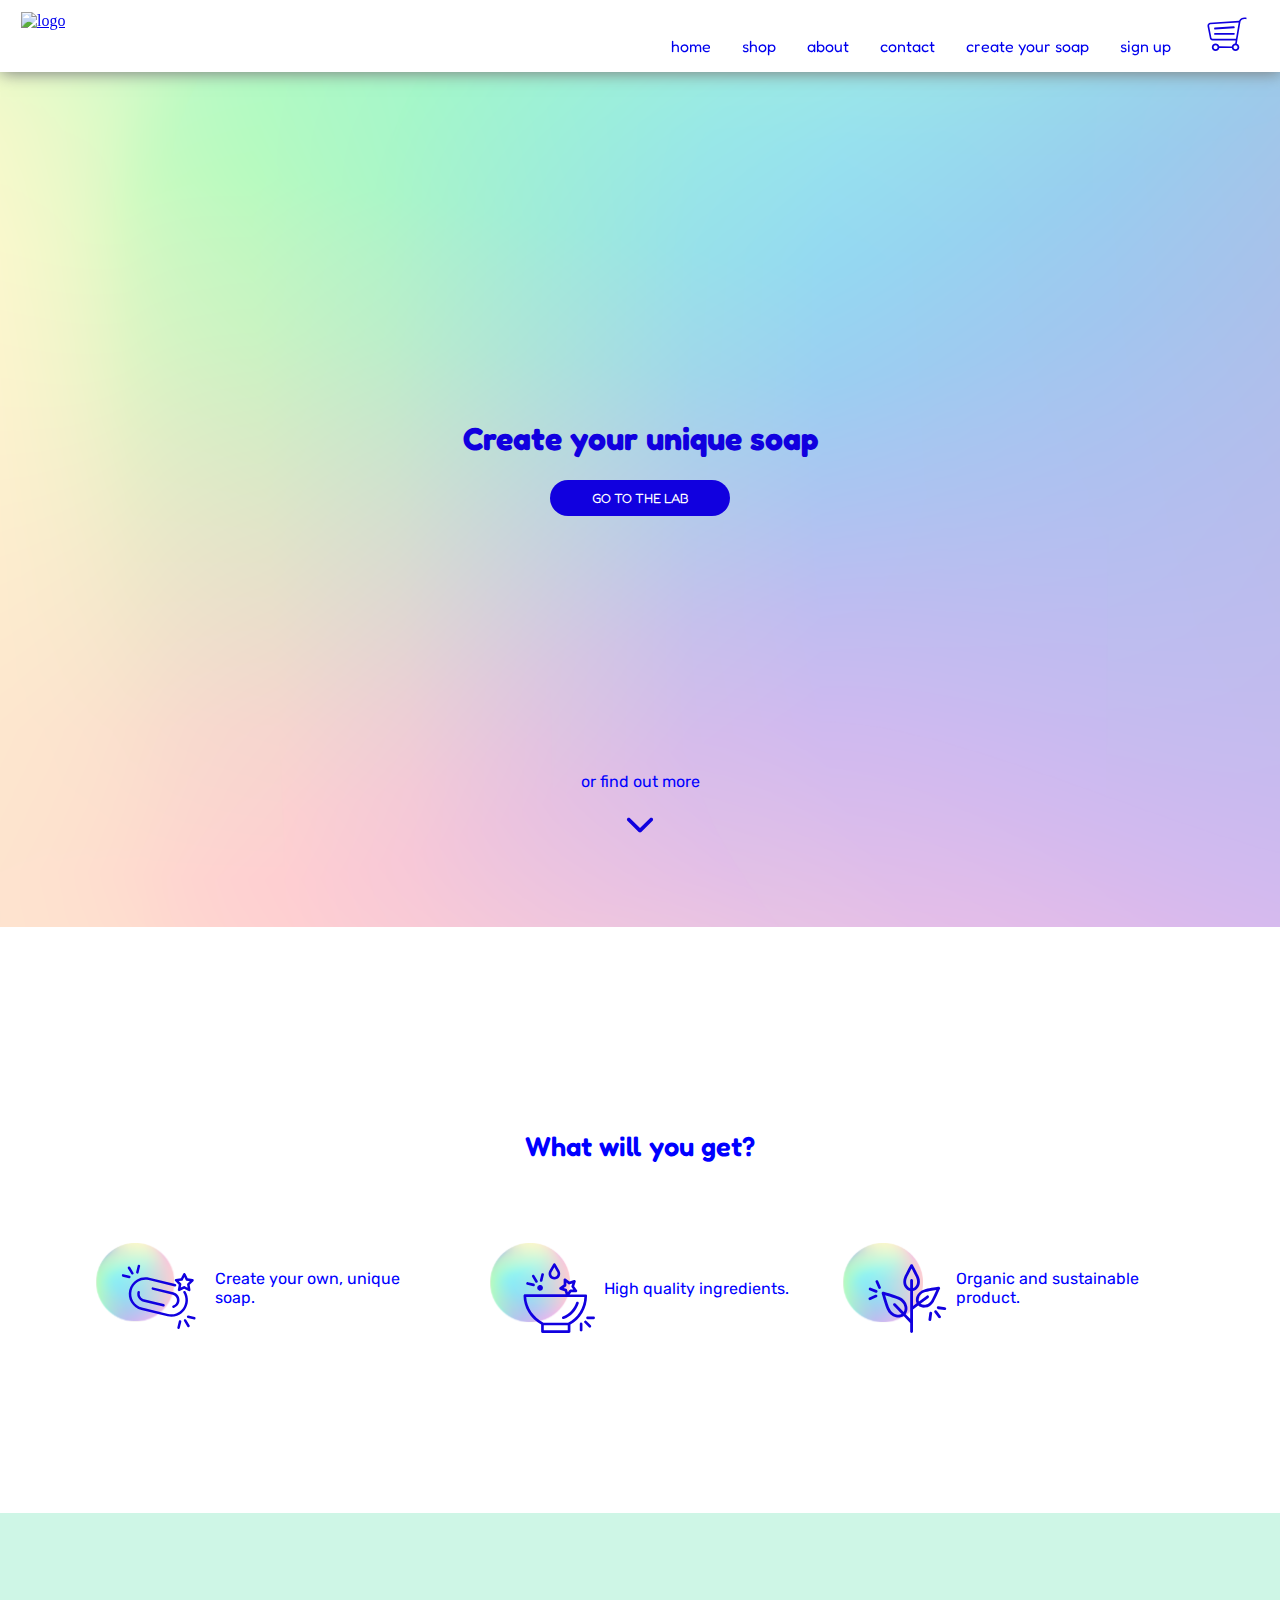
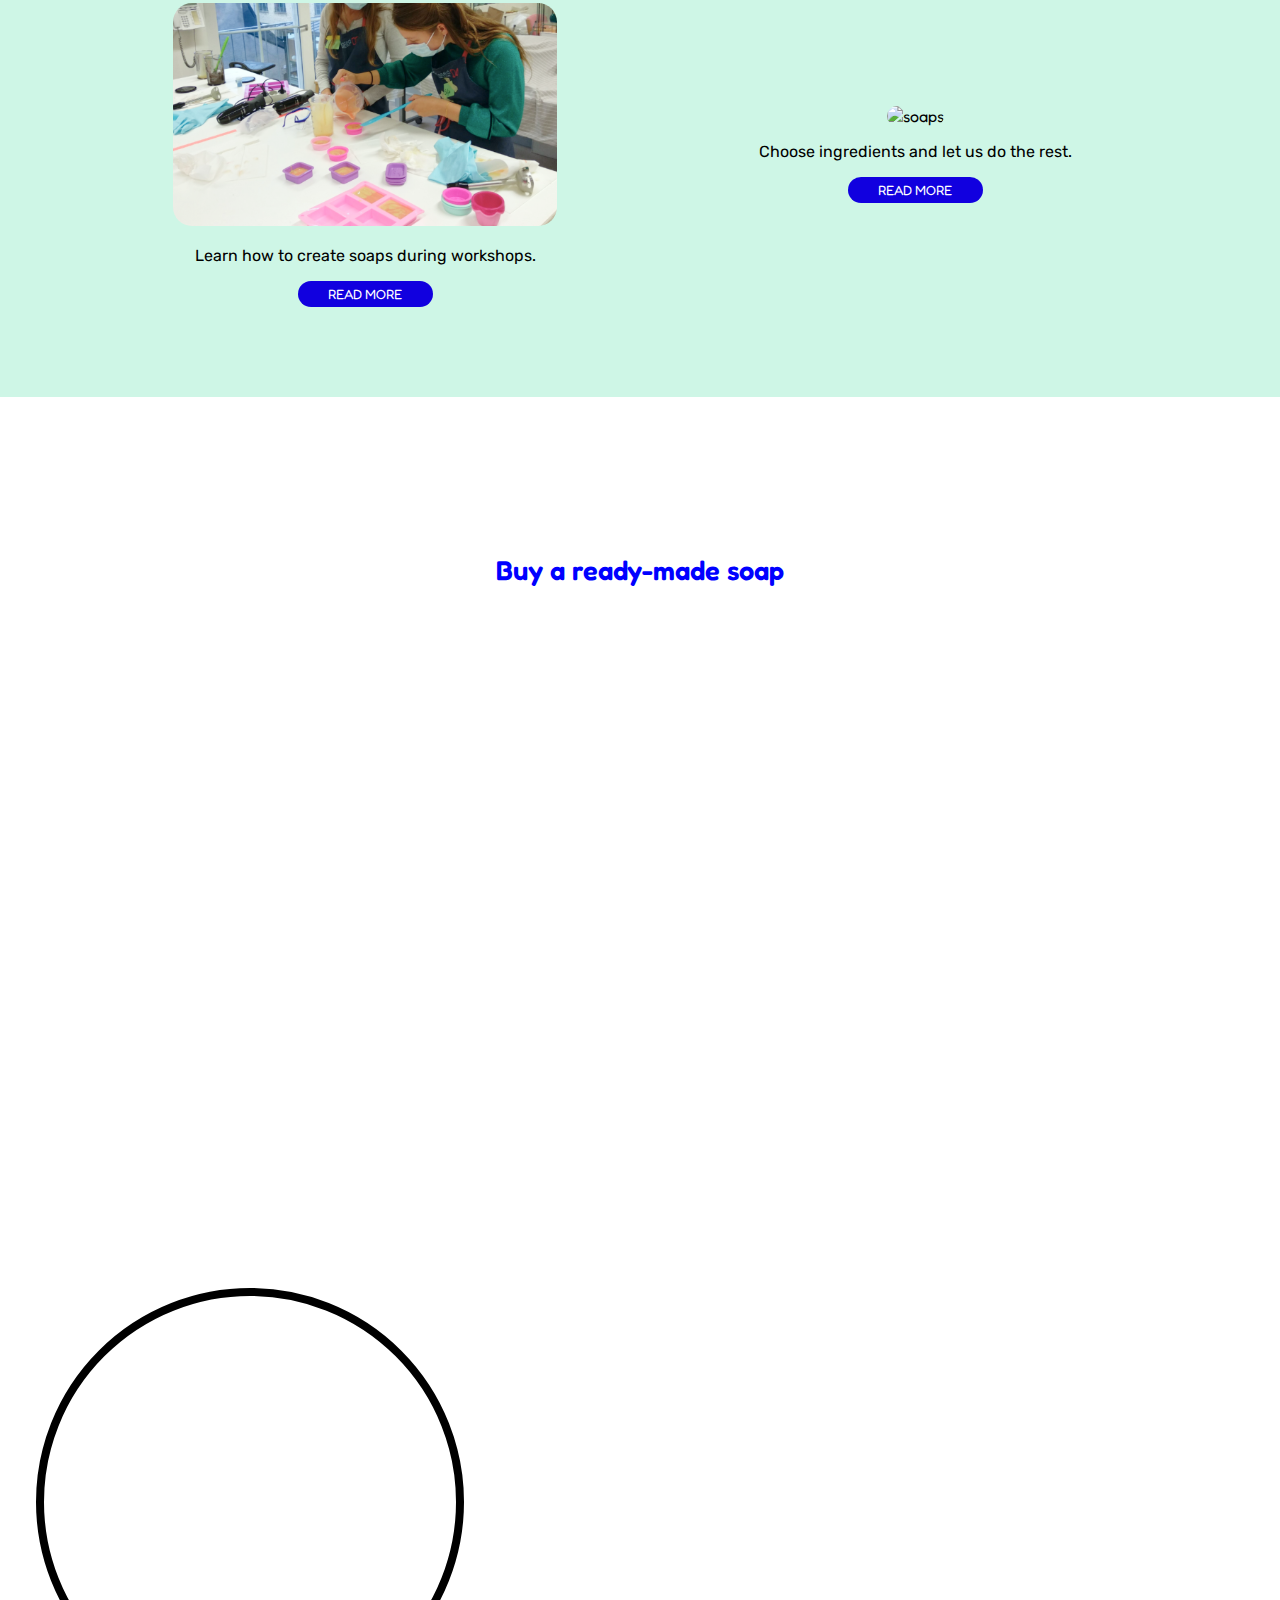
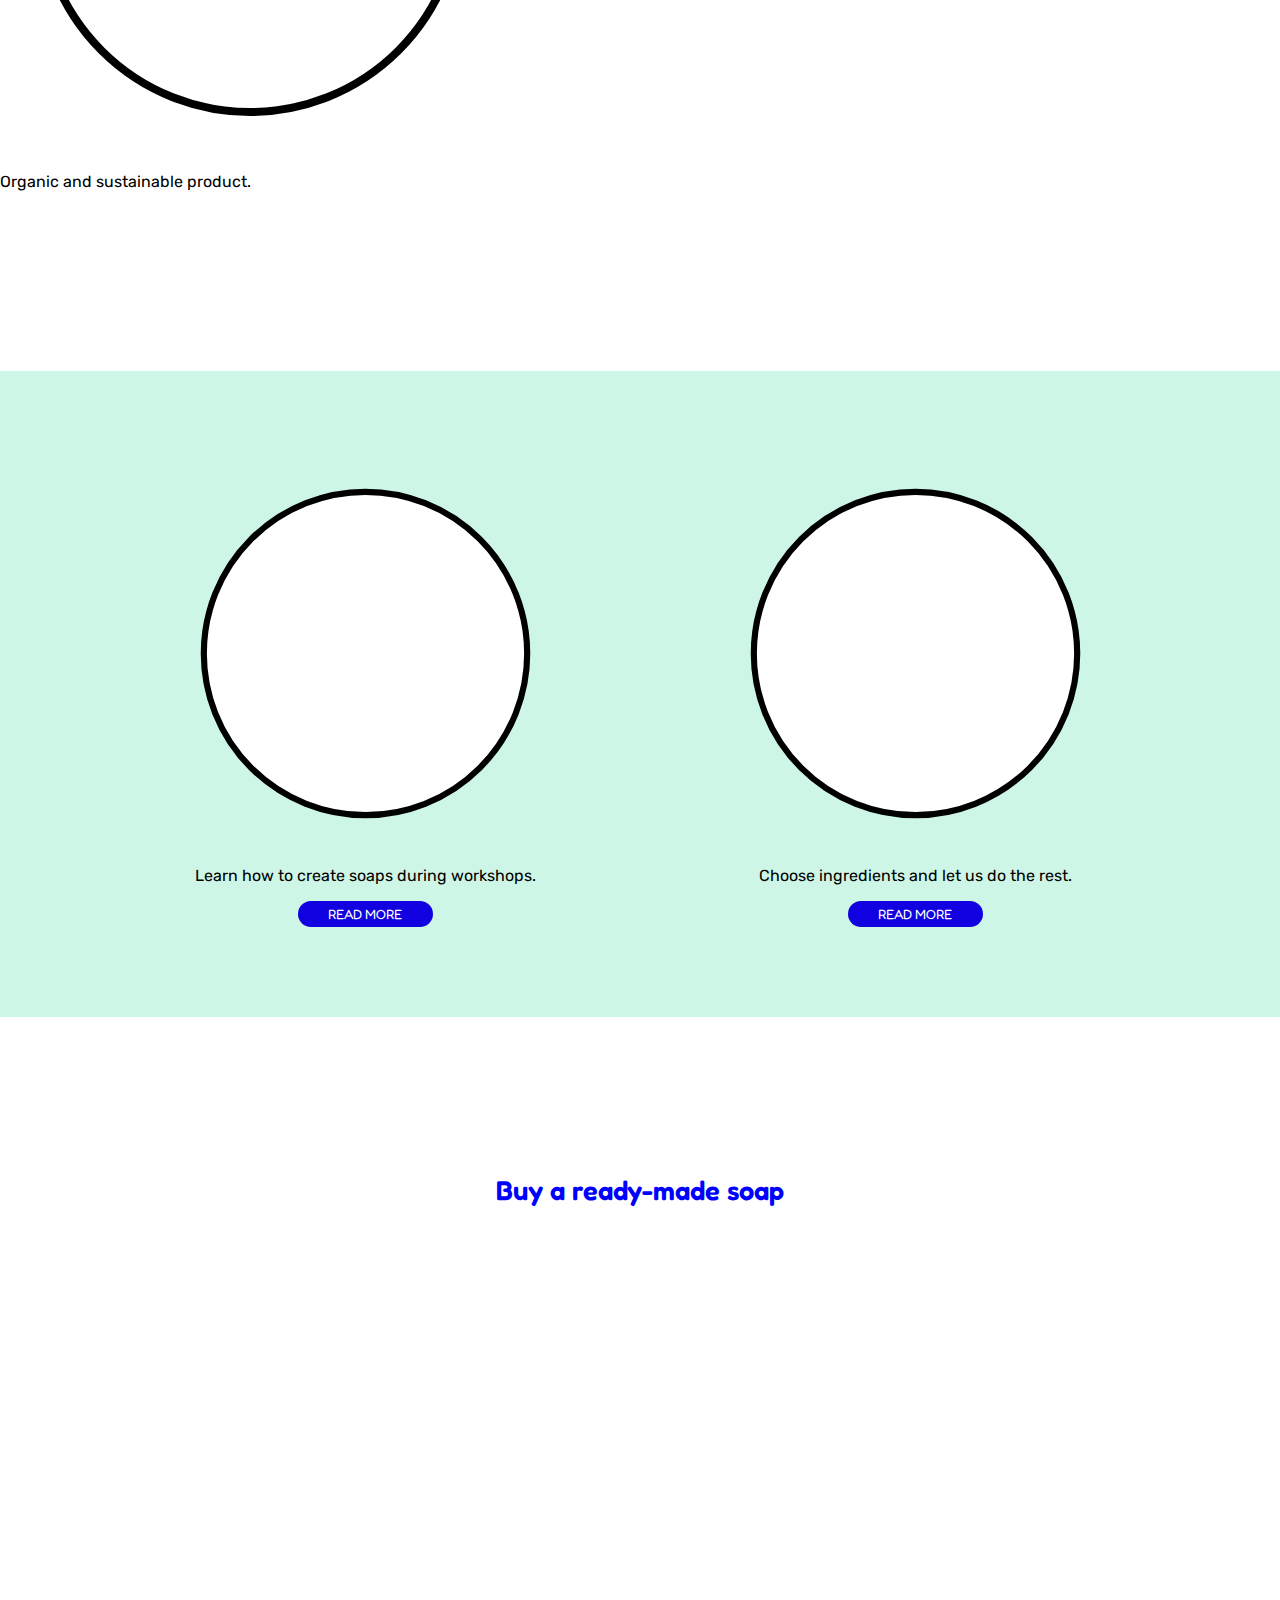
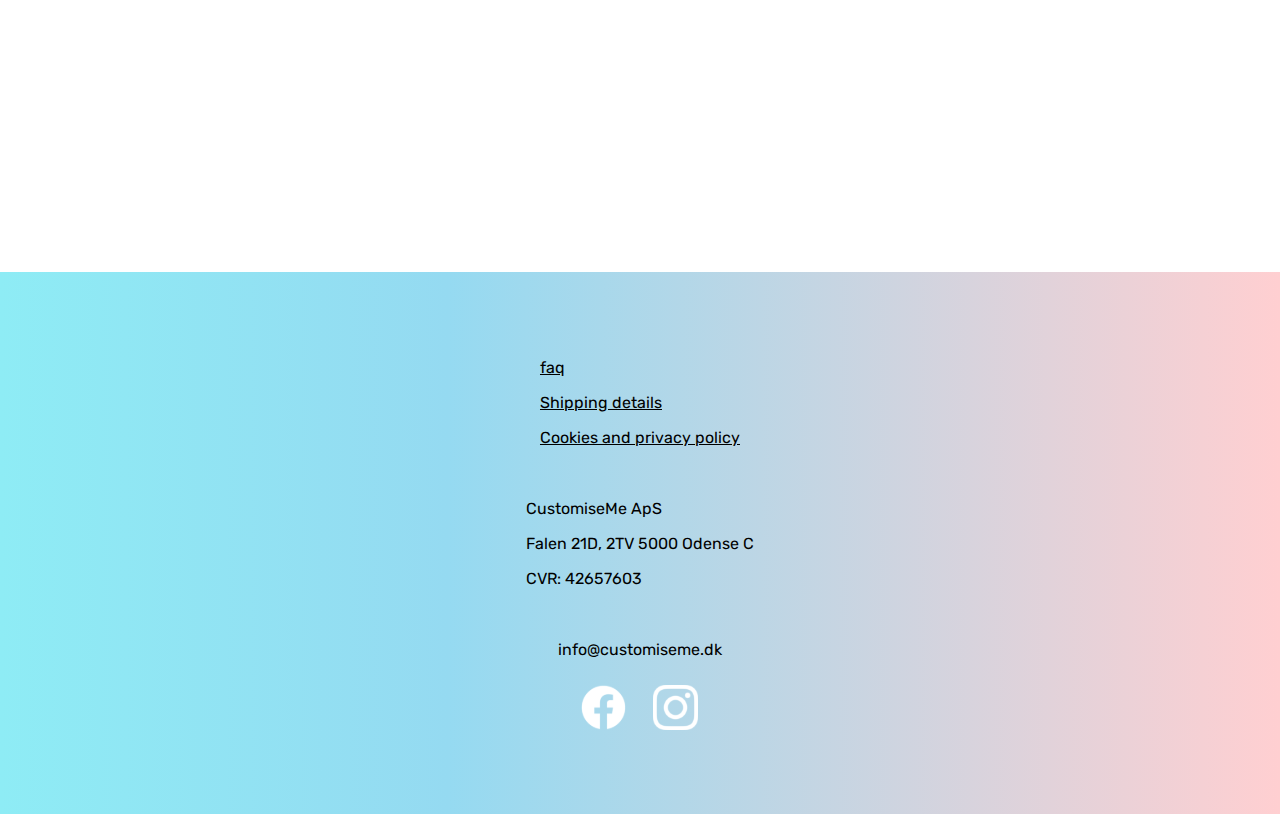
==== commit f363d68e: "Merge branch 'horizontal-scroll'resolving conflicts" ====
--- a/index.html
+++ b/index.html
@@ -1,72 +1,116 @@
 <!DOCTYPE html>
 <html lang="en">
+  <head>
+    <meta charset="UTF-8" />
+    <meta http-equiv="X-UA-Compatible" content="IE=edge" />
+    <meta name="viewport" content="width=device-width, initial-scale=1.0" />
+    <meta name="robots" content="noindex, nofollow" />
+    <link href="css/style_general.css" rel="stylesheet" />
+    <title>Customise Me</title>
+  </head>
 
-<head>
-  <meta charset="UTF-8" />
-  <meta http-equiv="X-UA-Compatible" content="IE=edge" />
-  <meta name="viewport" content="width=device-width, initial-scale=1.0" />
-  <meta name="robots" content="noindex, nofollow" />
-  <link href="css/style_general.css" rel="stylesheet" />
-  <title>Customise Me</title>
-</head>
+  <body>
+    <nav>
+        <a href="index.html"><img src="css/assets/logo.svg" id="logo" alt="logo"></a>
+        <img class="hamburgermenu" onclick="myFunction()" src="css/assets/hamburger.svg" alt="hamburgermenu"></li>
+        <ul id="navigation_list">
+            <li><a href="index.html">home</a></li>
+            <li><a href="shop.html">shop</a></li>
+            <li><a href="#">about</a></li>
+            <li><a href="#">contact</a></li>
+            <li><a href="customise.html">create your soap</a></li>
+            <li><a href="#">sign up</a></li>
+            <li><img id="cart" src="css/assets/cart.svg" alt="cart_icon"></li>
+        </ul>
+    </nav>
 
-<body>
-  <nav>
-    <a href="index.html"><img src="css/assets/logo.svg" id="logo" alt="logo"></a>
-    <ul id="navigation_list">
-      <li><a href="index.html">home</a></li>
-      <li><a href="shop.html">shop</a></li>
-      <li>about</li>
-      <li>contact</li>
-      <li><a href="customise.html">create your soap</a></li>
-      <li>sign up</li>
-      <li><img src="" alt="cart icon"></li>
-    </ul>
-  </nav>
+    <main>
+      <!-- main banner -->
 
-  <main>
-    <!-- main banner -->
+        <div id="main_banner">
 
-    <div id="main_banner">
+            <div id="main_cta">
+                <h1>Create your unique soap</h1>
+                <a href="customise.html"><button>go to the lab</button></a>
+            </div>
 
-      <div id="main_cta">
-        <h1>Create your unique soap</h1>
-        <a href="customise.html"><button>go to the lab</button></a>
+            <div id="more">
+                <p>or find out more</p>
+                <img src="css/assets/arrow.svg" alt="" id="arrow_down">
+            </div>
+
+            <div id="bubble1"></div>
+            <div id="bubble2"></div>
+            <div id="bubble3"></div>
+            <div id="bubble4"></div>
+            <div id="bubble5"></div>
+            <div id="bubble6"></div>
+            <div id="bubble7"></div>
+        </div>
+
+        <!-- how to do that -->
+
+        <div id="how">
+
+            <h2>What will you get?</h2>
+
+            <div id="uniquesoap">
+                <img src="css/assets/unique_soap.svg" alt="placeholder">
+                <p>Create your own, unique soap.</p>
+            </div>
+
+            <div id="highquality">
+                <img src="css/assets/hq_ingredients.svg" alt="placeholder1">
+                <p>High quality ingredients.</p>
+            </div>
+
+            <div id="organicproducts">
+              <img src="css/assets/organic.svg" alt="placeholder2">
+              <p>Organic and sustainable product.</p>
+          </div>
+
+        </div>
+
+        <div id="activities">
+          <article id="workshop">
+            <img src="css/assets/workshop.svg" alt="workshop">
+            <p>Learn how to create soaps during workshops.</p>
+            <a href=""><button>READ MORE</button></a>
+          </article>
+
+          <article id="createsoap">
+            <img src="css/assets/IMG_1780.png" alt="soaps">
+            <p>Choose ingredients and let us do the rest.</p>
+            <a href=""><button>READ MORE</button></a>
+          </article>
+        </div>
+
+
+
+        <!-- horizontal scroll bar -->
+
+        <div id="ready_made">
+
+            <h2>Buy a ready-made soap</h2>
+            <div class="horizontal">
+              <section class="soap">
+                <template id="product_group">
+                    <div class="product_link">
+                        <a href=""><img src="#" alt="soap"></a>
+                        <div class="product_name">
+                            <h3>Calming Soap</h3>
+                        </div>
+                        <p class="price">55kr.</p>
+                        <a href=""><button>add to cart</button></a>
+                    </div>
+                </template>
+              </section>
+            </div>
+        </div>
       </div>
 
-      <div id="more">
-        <p>or find out more</p>
-        <img src="css/assets/arrow.svg" alt="" id="arrow_down">
-      </div>
 
-      <div id="bubble1"></div>
-      <div id="bubble2"></div>
-      <div id="bubble3"></div>
-      <div id="bubble4"></div>
-      <div id="bubble5"></div>
-      <div id="bubble6"></div>
-      <div id="bubble7"></div>
-    </div>
-    <div>
-      <img src="" alt="icon" />
-      <p></p>
-    </div>
-
-    <!-- how to do that -->
-
-    <div id="how">
-
-      <h2>What will you get?</h2>
-
-      <div id="uniquesoap">
-        <img src="css/assets/placeholder.svg" alt="placeholder">
-        <p>Create your own, unique soap.</p>
-      </div>
-
-      <div id="highquality">
-        <img src="css/assets/placeholder.svg" alt="placeholder1">
-        <p>High quality ingredients.</p>
-      </div>
+    </main>
 
       <div id="organicproducts">
         <img src="css/assets/placeholder.svg" alt="placeholder2">
@@ -139,4 +183,4 @@
   <script src="horizontal.js"></script>
 </body>
 
-</html>+</html>
--- a/css/style_general.css
+++ b/css/style_general.css
@@ -14,6 +14,7 @@
   height: 6vh;
   padding: 3px;
   margin-left: 2vh;
+  margin-top: 1vh;
 }
 
 nav {
@@ -26,16 +27,35 @@
   position: -webkit-sticky;
   top: 0;
   z-index: 1;
+  flex-wrap: wrap;
 }
 
 nav ul li a {
   text-decoration: none;
 }
 
-nav ul li {
+#cart {
+  height: 4vh;
+}
+
+#navigation_list {
+  display: block;
+}
+
+#navigation_list li {
   display: inline-block;
   font-family: var(--primary-font);
-  margin-right: 2vh;
+  margin-right: 3vh;
+}
+
+#navigation_list li a:visited {
+  color: black;
+}
+
+.hamburgermenu {
+  display: none;
+  height: 3.5vh;
+  cursor: pointer;
 }
 
 #main_banner {
@@ -85,6 +105,8 @@
 #how {
   display: grid;
   grid-template-columns: 1fr 1fr 1fr;
+  gap: 2rem;
+  margin: 6rem;
   grid-template-rows: 0.6fr 1.5fr;
   margin-top: 20vh;
 }
@@ -94,6 +116,7 @@
   justify-content: space-between;
   font-family: var(--primary-font);
   color: blue;
+  margin-top: 3vh;
 }
 
 #activities {
@@ -102,10 +125,14 @@
   grid-template-columns: 1fr 1fr;
   text-align: center;
   font-family: var(--primary-font);
+  background-color: #aaefd494;
+  align-items: center;
+  padding: 10vh;
 }
 
 #activities img {
-  height: 15vh;
+  max-width: 70%;
+  border-radius: 19px;
 }
 
 #activities button {
@@ -115,9 +142,13 @@
 }
 
 #how img {
-  height: 5vh;
-  margin-top: 1vh;
+  height: 10vh;
   margin-right: 1vh;
+}
+
+#how p {
+  display: flex;
+  margin: auto;
 }
 
 #how h2 {
@@ -142,6 +173,35 @@
 #organicproducts {
   grid-column: 3/4;
   grid-row: 2/3;
+  margin: auto;
+}
+
+#ready_made {
+  display: grid;
+  grid-template-columns: 1fr 1fr 1fr;
+  grid-template-rows: auto;
+  margin-top: 15vh;
+  height: 80vh;
+}
+
+#ready_made h2 {
+  grid-column: 2/3;
+  text-align: center;
+  color: blue;
+}
+
+footer {
+  font-family: var(--primary-font);
+  background: rgb(142, 236, 245);
+  background: linear-gradient(
+    90deg,
+    rgba(142, 236, 245, 1) 0%,
+    rgba(149, 218, 241, 1) 35%,
+    rgba(255, 207, 209, 1) 100%
+  );
+  display: grid;
+  grid-template-columns: 1fr 1fr 1fr;
+  padding: 60px;
   margin: auto;
 }
 
@@ -194,6 +254,22 @@
 button:hover {
   background-color: var(--button-hover-colour);
   max-width: 100%;
+}
+
+#links {
+  text-decoration: underline;
+}
+
+footer div {
+  margin: auto;
+}
+
+footer img {
+  height: 5vh;
+}
+
+#some img {
+  margin-left: 1.5rem;
 }
 
 /* PRODUCT PAGE  */
@@ -540,210 +616,298 @@
     grid-template-columns: 1fr 1fr;
   }
 
-  .productInfoArea {
+  #ready_made {
     display: grid;
-    grid-template-columns: 1fr;
-    padding: 10%;
-    padding-top: 4%;
-  }
-
-  .productpage img {
-    position: -webkit-sticky; /* Safari */
+    grid-template-columns: 1fr 1fr 1fr;
+    grid-template-rows: auto;
+  }
+
+  .soap {
+    display: flex;
+    gap: 2rem;
+    margin-top: 10vh;
+    margin-bottom: 10vh;
+  }
+
+  #ready_made h2 {
+    grid-column: 1/4;
+    text-align: center;
+    grid-row: 1/2;
+  }
+
+  .horizontal {
+    grid-row: 2/3;
+    grid-column: 1/4;
+    overflow-x: auto;
+    margin-left: 5vh;
+  }
+
+  /* ::-webkit-scrollbar-track {
+  background-image: linear-gradient(180deg, #D0368A 0%, #708AD4 99%);
+  box-shadow: inset 2px 2px 5px 0 rgba(#fff, 0.5);
+  border-radius: 100px;
+} */
+
+  .product_link button {
+    padding: 5px;
+    border-radius: 20px;
+    width: 15vh;
+  }
+
+  .product_link {
+    text-align: center;
+    display: grid;
+    grid-template-rows: auto;
+  }
+
+  .product_link h3 {
+    font-family: var(--primary-font);
+    line-height: 1.5rem;
+  }
+
+  .price {
+    font-family: var(--primary-font);
+  }
+
+  .product_link img {
+    height: 200px;
+    border-radius: 15px;
+  }
+
+  @media only screen and (max-width: 970px) {
+    #how {
+      grid-template-rows: auto;
+    }
+    #how p {
+      text-align: center;
+    }
+    #how h2 {
+      grid-column: 1/4;
+    }
+    #how div {
+      display: inline-block;
+      margin-top: 5vh;
+    }
+    #how img {
+      display: block;
+      margin-left: auto;
+      margin-right: auto;
+      margin-bottom: 2vh;
+    }
+    #uniquesoap {
+      grid-column: 1/4;
+      grid-row: 2/3;
+      margin: auto;
+    }
+
+    #highquality {
+      grid-column: 1/4;
+      grid-row: 3/4;
+      margin: auto;
+    }
+    #organicproducts {
+      grid-column: 1/4;
+      grid-row: 4/5;
+      margin: auto;
+    }
+    #activities {
+      grid-template-rows: auto;
+      row-gap: 10vh;
+      padding: 4vh;
+    }
+    #activities img {
+      width: 100%;
+    }
+    #activities article {
+      display: inline-block;
+    }
+    #createsoap {
+      grid-row: 2/3;
+      grid-column: 1/3;
+    }
+    #workshop {
+      grid-row: 1/2;
+      grid-column: 1/3;
+    }
+  }
+
+  /*burgermenu*/
+
+  @media only screen and (max-width: 680px) {
+    .hamburgermenu {
+      display: block;
+      margin-top: 3vh;
+      margin-right: 1vh;
+    }
+    #navigation_list {
+      display: none;
+      width: 100%;
+      flex-direction: column;
+      text-align: center;
+      row-gap: 1.5vh;
+    }
+    #navigation_list.show {
+      display: flex;
+    }
+  }
+
+  /*footer*/
+
+  @media only screen and (max-width: 760px) {
+    footer {
+      grid-template-rows: auto;
+      text-align: center;
+    }
+  }
+  /* customise page */
+
+  #grid_right h3 {
+    font-weight: 500;
+    text-transform: uppercase;
+  }
+
+  #grid_right h4 {
+    font-weight: 500;
+    columns: var(--headline-color);
+    text-transform: uppercase;
+    color: var(--headline-color);
+  }
+
+  #product_grid {
+    display: grid;
+    grid-template-columns: 35% 60%;
+    grid-gap: 5%;
+  }
+
+  #grid_left {
+    position: -webkit-sticky;
     position: sticky;
-    top: 0;
-    min-width: 100%;
-  }
-
-  .quantityPicker {
+    top: 7vh;
+    background-image: url(assets/customise_soap_background.svg);
+    background-repeat: no-repeat;
+    background-position: center;
+    background-size: cover;
+    height: 93vh;
+    display: flex;
+    flex-direction: column;
+    justify-content: center;
+  }
+
+  #start_creating {
+    align-self: center;
+  }
+
+  #price_container {
+    margin-top: 5%;
+    height: 10%;
+    width: 60%;
+    background-color: #1100df;
+    border-radius: 2.5em;
+    align-self: center;
+    justify-self: center;
+    display: flex;
+    justify-content: center;
+    align-items: center;
+  }
+
+  #price_container p {
+    color: #fff;
+    font-family: var(--primary-font);
+    font-size: 1.5em;
+  }
+
+  /* ingredients */
+
+  #grid_right {
+    display: flex;
+    flex-direction: column;
+    padding: 5% 8% 10% 0;
+  }
+
+  #shapes,
+  #colors,
+  #oil {
+    margin-top: 7%;
+  }
+
+  .vis_container {
     display: flex;
     flex-direction: row;
-    padding-top: 2rem;
-    padding-bottom: 1rem;
-    padding-left: 2rem;
-    padding-right: 2rem;
-    min-width: 85%;
+    flex-wrap: wrap;
+    gap: 8%;
+  }
+
+  .color_icon {
+    margin-top: 5%;
+    width: 5.5em;
+    aspect-ratio: 1/1;
+    display: flex;
+    flex-direction: column;
+    align-items: center;
+  }
+
+  /* essential oils */
+
+  #top_note {
+    margin-top: 8%;
+  }
+
+  #base_note,
+  #middle_note {
+    margin-top: 12%;
+  }
+
+  .vis_container_oils {
+    display: flex;
+    flex-direction: row;
+    flex-wrap: wrap;
+    gap: 4%;
+  }
+
+  .oils_container {
+    margin-top: 5%;
+    padding: 2% 2% 4% 2%;
+    box-shadow: 0.05em 0.05em 0.8em #9c9c9c;
+    border-radius: 1em;
+    width: 13em;
+    display: flex;
+    flex-direction: column;
+    align-items: center;
     justify-content: space-around;
-    justify-self: center;
-  }
-
-  .amountArea {
-    min-width: 20%;
-    border: 1px solid;
-    border-radius: 5px;
+  }
+
+  .oil_info {
     display: flex;
+    flex-direction: column;
     align-items: center;
-    justify-content: center;
-    font-family: var(--secondary-font);
-  }
-
-  .quantityPicker button {
-    padding: 0.8rem;
-    min-width: 30%;
-    border-radius: 5px;
+  }
+
+  .oil_info p {
+    font-size: 0.85em;
+    line-height: 130%;
+  }
+
+  .oil_info h4 {
+    margin-top: 1.3em;
+    margin-bottom: 0;
+    font-size: 1.3em;
+  }
+
+  .oil_info img {
+    width: 70%;
+  }
+
+  .oils_container button {
+    padding: 0.6em 3em 0.6em 3em;
+    border-radius: 0.7em;
+    background-color: var(--headline-color);
     border: none;
-    font-size: 100%;
-  }
-
-  .addToCart {
-    padding: 0.9rem;
-    min-width: 100%;
-    border-radius: 10px;
-    min-height: 4rem;
-    border: none;
-    font-size: 1.5rem;
     font-family: var(--primary-font);
-    justify-self: center;
-  }
-}
-/* customise page */
-
-#grid_right h3 {
-  font-weight: 500;
-  text-transform: uppercase;
-}
-
-#grid_right h4 {
-  font-weight: 500;
-  columns: var(--headline-color);
-  text-transform: uppercase;
-  color: var(--headline-color);
-}
-
-#product_grid {
-  display: grid;
-  grid-template-columns: 35% 60%;
-  grid-gap: 5%;
-}
-
-#grid_left {
-  position: -webkit-sticky;
-  position: sticky;
-  top: 7vh;
-  background-image: url(assets/customise_soap_background.svg);
-  background-repeat: no-repeat;
-  background-position: center;
-  background-size: cover;
-  height: 93vh;
-  display: flex;
-  flex-direction: column;
-  justify-content: center;
-}
-
-#start_creating {
-  align-self: center;
-}
-
-#price_container {
-  margin-top: 5%;
-  height: 10%;
-  width: 60%;
-  background-color: #1100df;
-  border-radius: 2.5em;
-  align-self: center;
-  justify-self: center;
-  display: flex;
-  justify-content: center;
-  align-items: center;
-}
-
-#price_container p {
-  color: #fff;
-  font-family: var(--primary-font);
-  font-size: 1.5em;
-}
-
-/* ingredients */
-
-#grid_right {
-  display: flex;
-  flex-direction: column;
-  padding: 5% 8% 10% 0;
-}
-
-#shapes,
-#colors,
-#oil {
-  margin-top: 7%;
-}
-
-.vis_container {
-  display: flex;
-  flex-direction: row;
-  flex-wrap: wrap;
-  gap: 8%;
-}
-
-.color_icon {
-  margin-top: 5%;
-  width: 5.5em;
-  aspect-ratio: 1/1;
-  display: flex;
-  flex-direction: column;
-  align-items: center;
-}
-
-/* essential oils */
-
-#top_note {
-  margin-top: 8%;
-}
-
-#base_note,
-#middle_note {
-  margin-top: 12%;
-}
-
-.vis_container_oils {
-  display: flex;
-  flex-direction: row;
-  flex-wrap: wrap;
-  gap: 4%;
-}
-
-.oils_container {
-  margin-top: 5%;
-  padding: 2% 2% 4% 2%;
-  box-shadow: 0.05em 0.05em 0.8em #9c9c9c;
-  border-radius: 1em;
-  width: 13em;
-  display: flex;
-  flex-direction: column;
-  align-items: center;
-  justify-content: space-around;
-}
-
-.oil_info {
-  display: flex;
-  flex-direction: column;
-  align-items: center;
-}
-
-.oil_info p {
-  font-size: 0.85em;
-  line-height: 130%;
-}
-
-.oil_info h4 {
-  margin-top: 1.3em;
-  margin-bottom: 0;
-  font-size: 1.3em;
-}
-
-.oil_info img {
-  width: 70%;
-}
-
-.oils_container button {
-  padding: 0.6em 3em 0.6em 3em;
-  border-radius: 0.7em;
-  background-color: var(--headline-color);
-  border: none;
-  font-family: var(--primary-font);
-  font-size: 1em;
-  color: #fff;
-}
-
-/* .added .oil_info {
+    font-size: 1em;
+    color: #fff;
+  }
+
+  /* .added .oil_info {
   opacity: 60%;
 }
 
@@ -751,16 +915,39 @@
   background-color: #7c7c7c;
 } */
 
-#finished {
-  width: 40%;
-  margin: 10% 0 5% 0;
-  padding: 0.8em 2.5em 0.8em 2.5em;
-  border-radius: 0.7em;
-  background-color: var(--headline-color);
-  border: none;
-  font-family: var(--primary-font);
-  text-transform: uppercase;
-  font-size: 1.5em;
-  color: #fff;
-  align-self: center;
-}
+  #finished {
+    width: 40%;
+    margin: 10% 0 5% 0;
+    padding: 0.8em 2.5em 0.8em 2.5em;
+    border-radius: 0.7em;
+    background-color: var(--headline-color);
+    border: none;
+    font-family: var(--primary-font);
+    text-transform: uppercase;
+    font-size: 1.5em;
+    color: #fff;
+    align-self: center;
+  }
+  footer div {
+    padding: 10px;
+  }
+  #links {
+    grid-row: 1/2;
+    grid-column: 1/4;
+  }
+  #address {
+    grid-row: 2/3;
+    grid-column: 1/4;
+  }
+  #contact {
+    grid-row: 3/4;
+    grid-column: 1/4;
+  }
+  #some img {
+    margin-left: 0;
+  }
+  #some {
+    display: flex;
+    justify-content: space-around;
+  }
+}
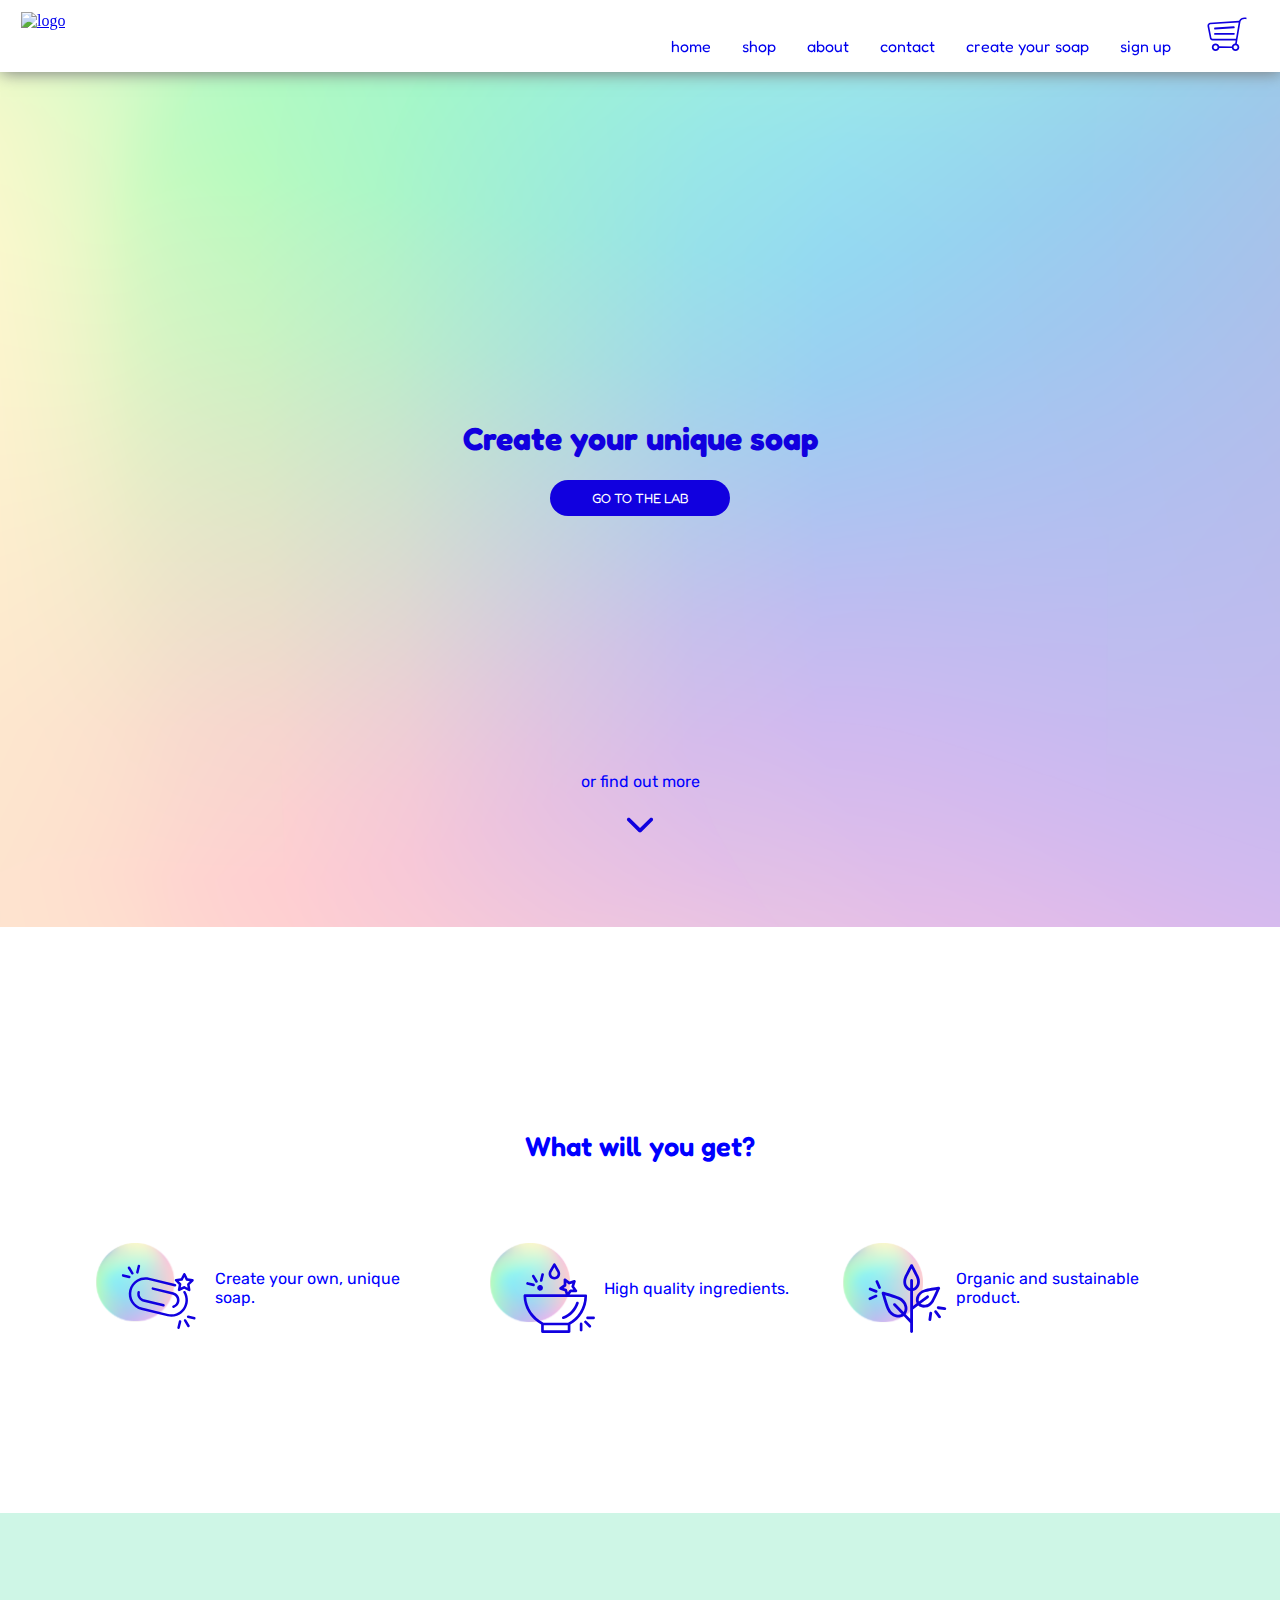
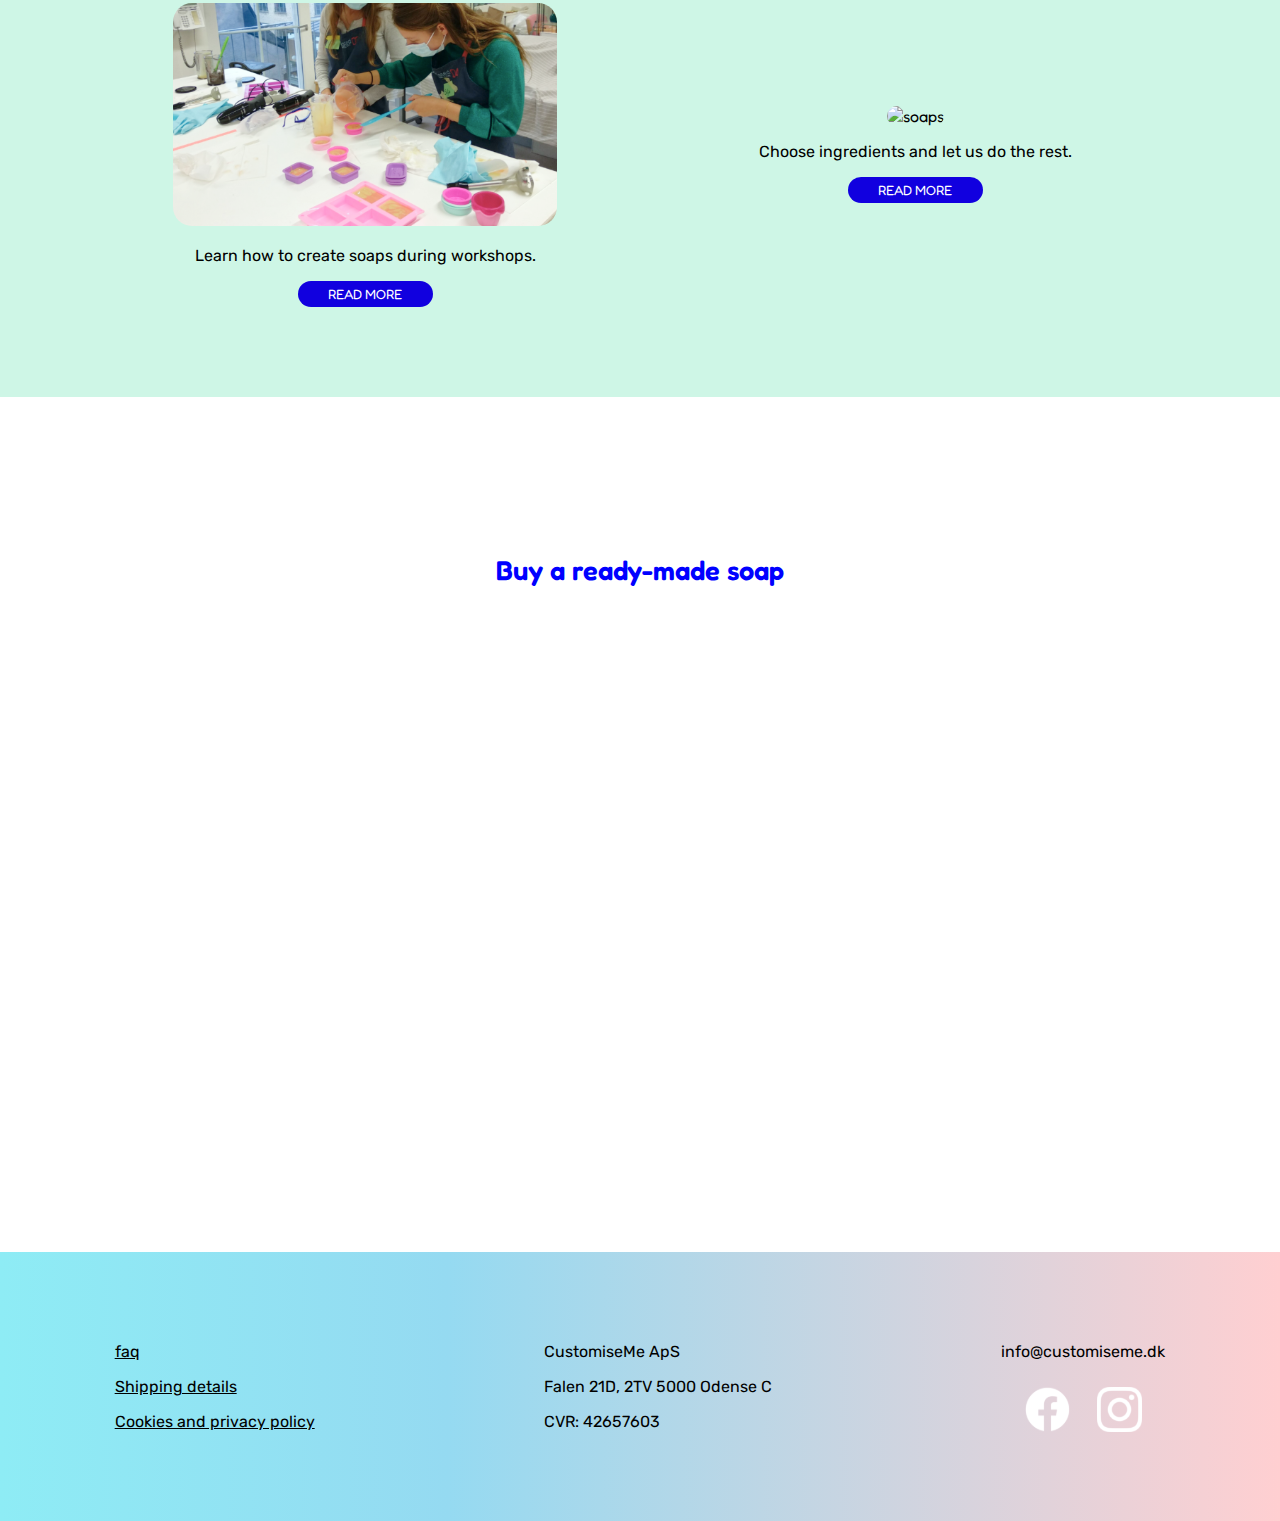
==== commit e206d6df: "correcting broken things horizonetal" ====
--- a/index.html
+++ b/index.html
@@ -112,51 +112,7 @@
 
     </main>
 
-      <div id="organicproducts">
-        <img src="css/assets/placeholder.svg" alt="placeholder2">
-        <p>Organic and sustainable product.</p>
-      </div>
-
-    </div>
-
-    <div id="activities">
-      <article id="workshop">
-        <img src="css/assets/placeholder.svg" alt="huih">
-        <p>Learn how to create soaps during workshops.</p>
-        <a href=""><button>READ MORE</button></a>
-      </article>
-
-      <article id="createsoap">
-        <img src="css/assets/placeholder.svg" alt="jiin">
-        <p>Choose ingredients and let us do the rest.</p>
-        <a href=""><button>READ MORE</button></a>
-      </article>
-    </div>
-
-    <!-- horizontal scroll bar -->
-
-    <div id="ready_made">
-
-      <h2>Buy a ready-made soap</h2>
-      <div class="horizontal">
-        <section class="soap">
-          <template id="product_group">
-            <div class="product_link">
-              <a href=""><img src="#" alt="soap"></a>
-              <div class="product_name">
-                <h3>Calming Soap</h3>
-              </div>
-              <p class="price">55kr.</p>
-              <a href=""><button>add to cart</button></a>
-            </div>
-          </template>
-        </section>
-      </div>
-    </div>
-    </div>
-
-
-  </main>
+      
 
   <footer>
     <div id="links">
--- a/css/style_general.css
+++ b/css/style_general.css
@@ -199,10 +199,13 @@
     rgba(149, 218, 241, 1) 35%,
     rgba(255, 207, 209, 1) 100%
   );
-  display: grid;
+  display: flex;
+  padding-top: 4rem;
+  padding-bottom: 4rem;
+  /* display: grid;
   grid-template-columns: 1fr 1fr 1fr;
   padding: 60px;
-  margin: auto;
+  margin: auto; */
 }
 
 :root {
@@ -394,6 +397,32 @@
   grid-column: 1/4;
   overflow-x: auto;
   margin-left: 5vh;
+}
+
+.valuesTrio {
+  display: flex;
+  max-width: 90%;
+}
+
+.uniquesoapProductPage {
+  display: flex;
+  align-items: center;
+  justify-content: center;
+  text-align: center;
+}
+
+.highqualityProductPage {
+  display: flex;
+  align-items: center;
+  justify-content: center;
+  text-align: center;
+}
+
+.organicproductsProductPage {
+  display: flex;
+  align-items: center;
+  justify-content: center;
+  text-align: center;
 }
 
 /* PRODUCTLIST PAGE */
@@ -815,6 +844,55 @@
     font-family: var(--primary-font);
     font-size: 1.5em;
   }
+  #grid_right h4 {
+    font-weight: 500;
+    columns: var(--headline-color);
+    text-transform: uppercase;
+    color: var(--headline-color);
+  }
+
+  #product_grid {
+    display: grid;
+    grid-template-columns: 35% 60%;
+    grid-gap: 5%;
+  }
+
+  #grid_left {
+    position: -webkit-sticky;
+    position: sticky;
+    top: 7vh;
+    background-image: url(assets/customise_soap_background.svg);
+    background-repeat: no-repeat;
+    background-position: center;
+    background-size: cover;
+    height: 93vh;
+    display: flex;
+    flex-direction: column;
+    justify-content: center;
+  }
+
+  #start_creating {
+    align-self: center;
+  }
+
+  #price_container {
+    margin-top: 5%;
+    height: 10%;
+    width: 60%;
+    background-color: #1100df;
+    border-radius: 2.5em;
+    align-self: center;
+    justify-self: center;
+    display: flex;
+    justify-content: center;
+    align-items: center;
+  }
+
+  #price_container p {
+    color: #fff;
+    font-family: var(--primary-font);
+    font-size: 1.5em;
+  }
 
   /* ingredients */
 
@@ -852,7 +930,6 @@
     margin-top: 8%;
   }
 
-  #base_note,
   #middle_note {
     margin-top: 12%;
   }
@@ -896,7 +973,6 @@
   .oil_info img {
     width: 70%;
   }
-
   .oils_container button {
     padding: 0.6em 3em 0.6em 3em;
     border-radius: 0.7em;
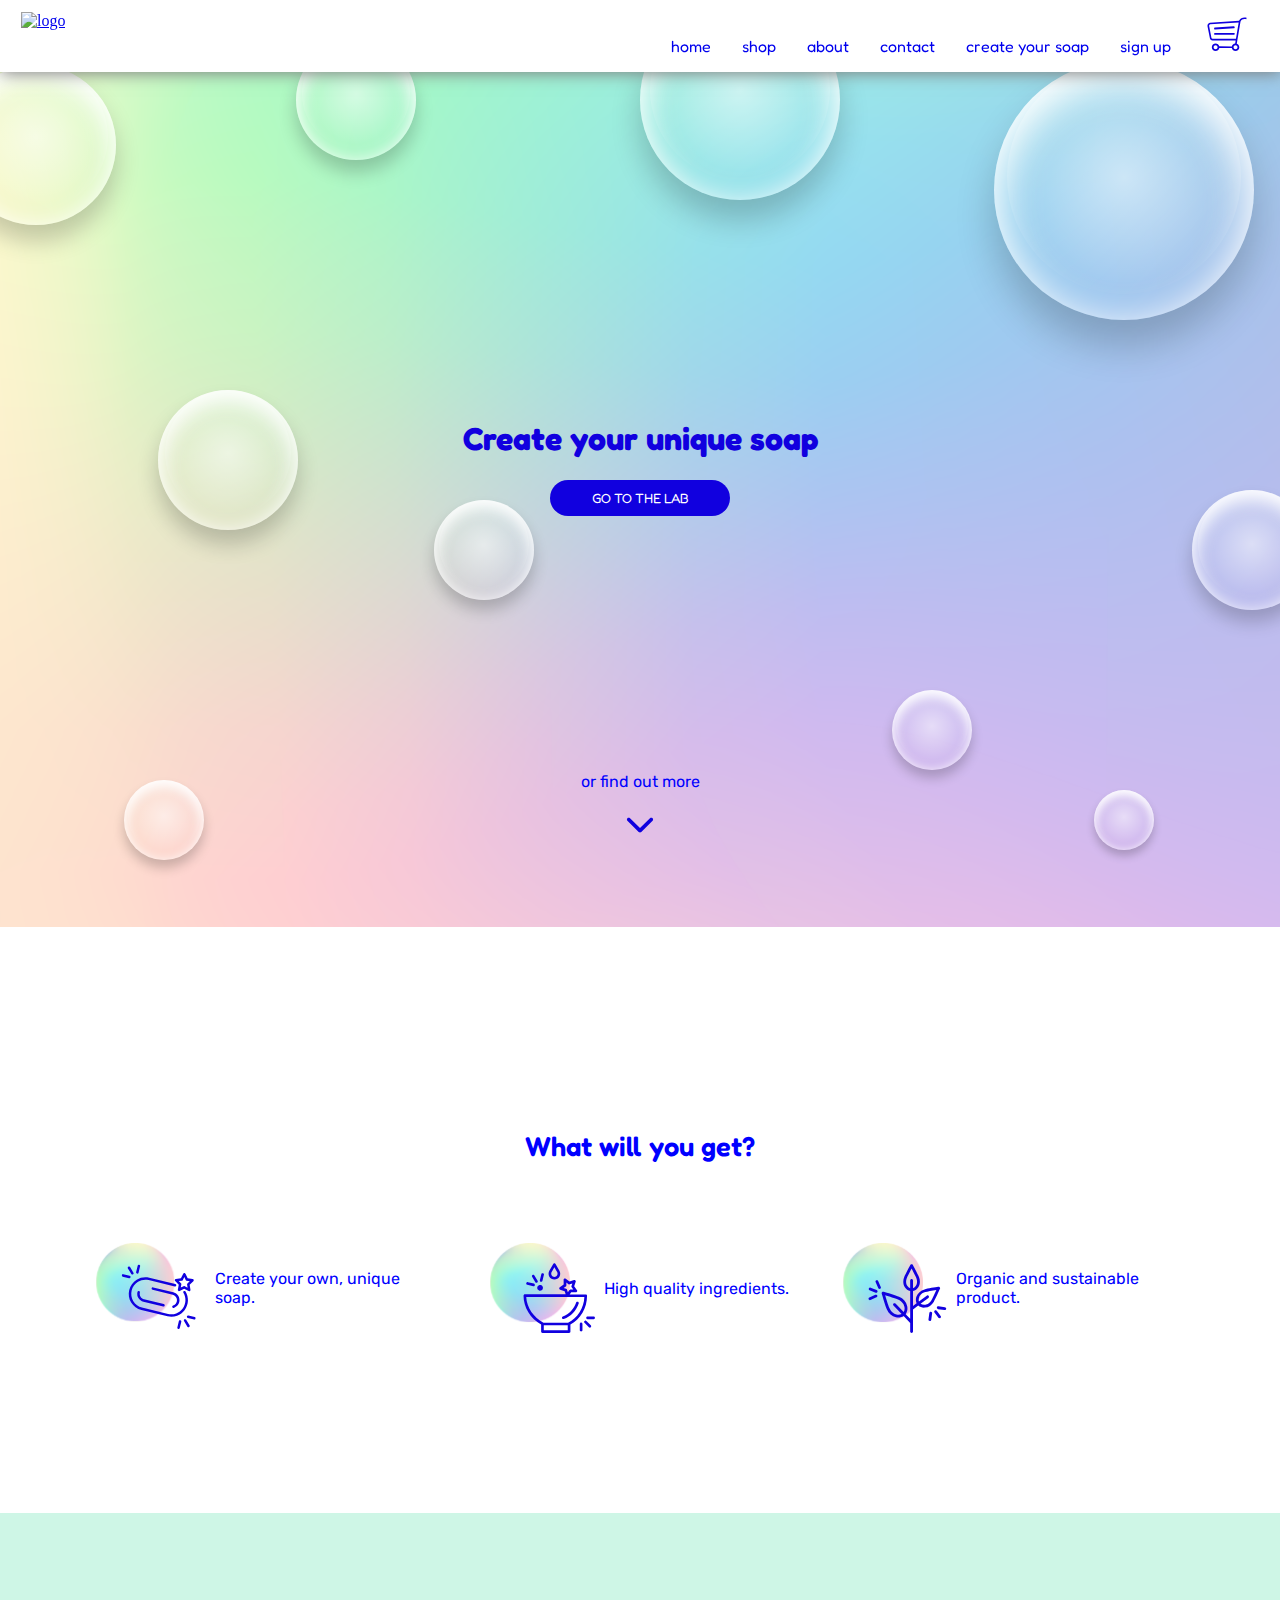
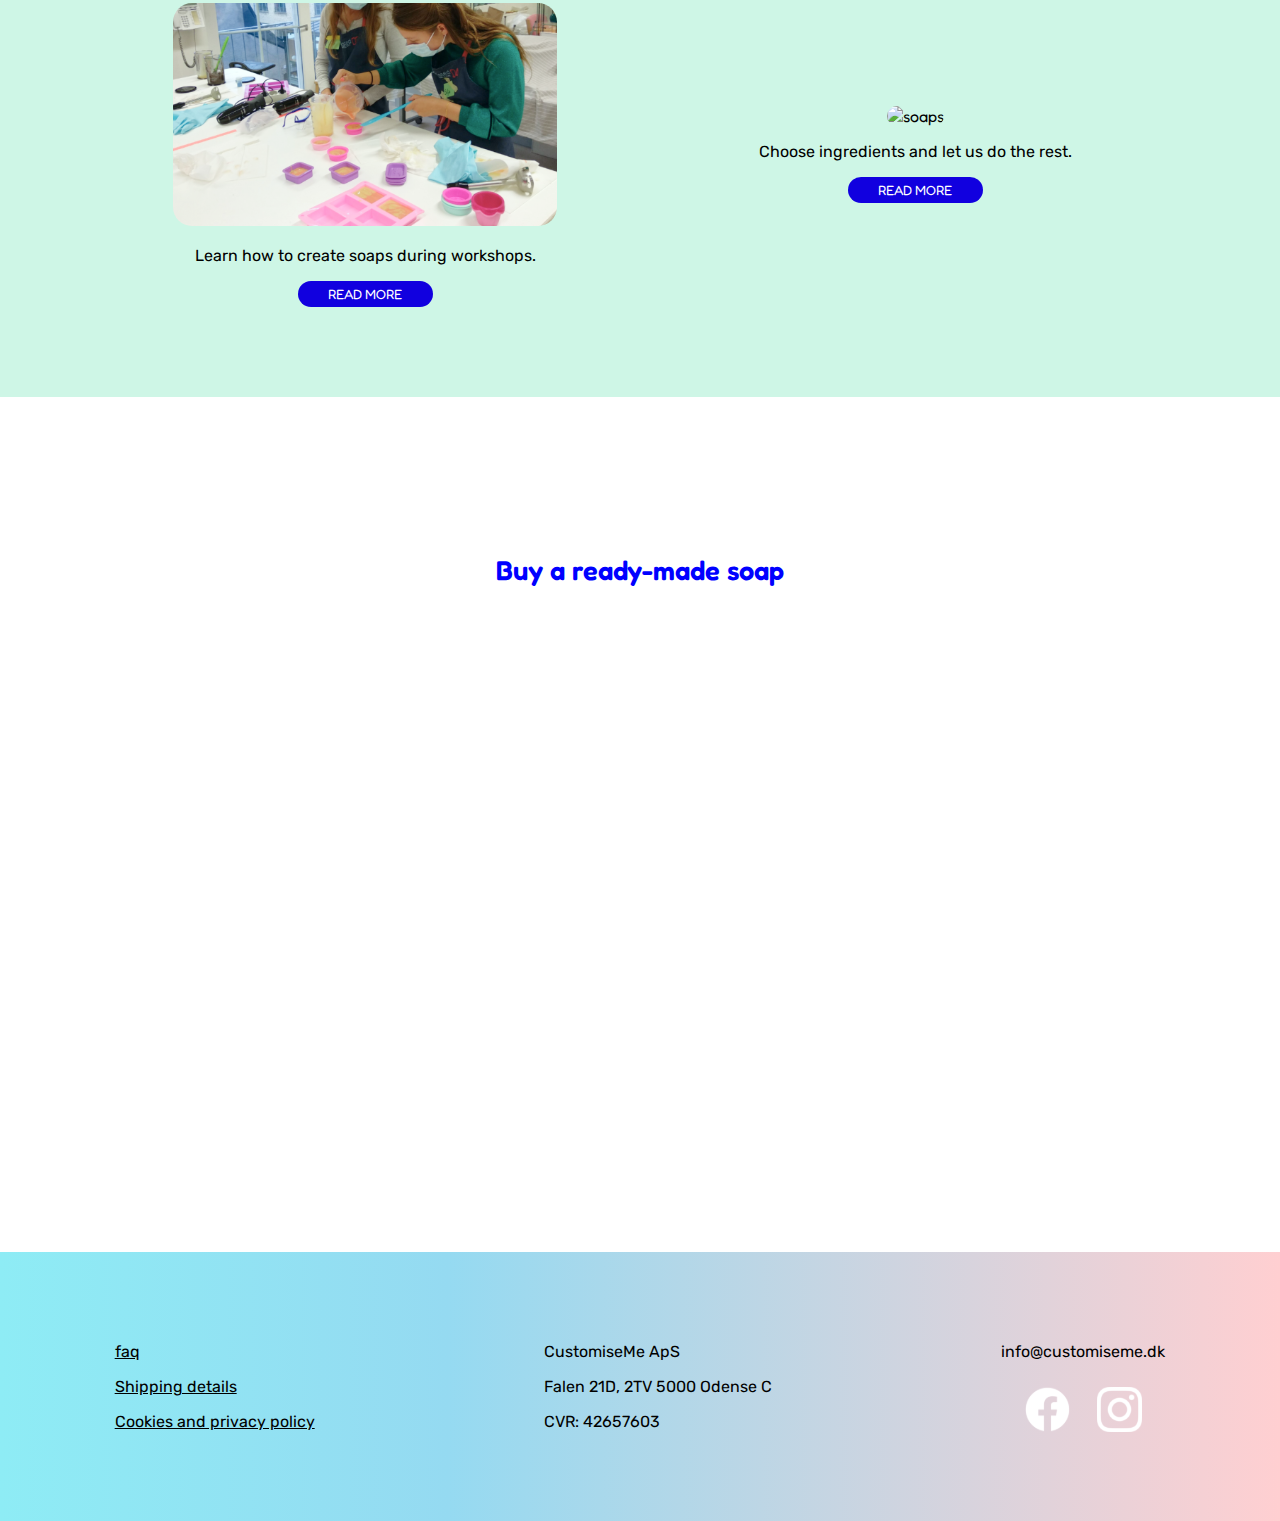
==== commit 8cf61e84: "adding bubbles to html" ====
--- a/index.html
+++ b/index.html
@@ -6,6 +6,7 @@
     <meta name="viewport" content="width=device-width, initial-scale=1.0" />
     <meta name="robots" content="noindex, nofollow" />
     <link href="css/style_general.css" rel="stylesheet" />
+    <link rel="stylesheet" href="css/bubbles.css">
     <title>Customise Me</title>
   </head>
 
@@ -28,7 +29,18 @@
       <!-- main banner -->
 
         <div id="main_banner">
-
+          <div class="bubbles">
+            <div class="bubble x1"></div>
+            <div class="bubble x2"></div>
+            <div class="bubble x3"></div>
+            <div class="bubble x4"></div>
+            <div class="bubble x5"></div>
+            <div class="bubble x6"></div>
+            <div class="bubble x7"></div>
+            <div class="bubble x8"></div>
+            <div class="bubble x9"></div>
+            <div class="bubble x10"></div>
+          </div>
             <div id="main_cta">
                 <h1>Create your unique soap</h1>
                 <a href="customise.html"><button>go to the lab</button></a>
--- a/css/style_general.css
+++ b/css/style_general.css
@@ -594,15 +594,279 @@
   align-items: center;
   justify-content: center;
   margin-bottom: 4rem;
-
   font-size: 1em;
   background-image: linear-gradient(
-    to right,
-    #aaeed5 0%,
-    #95daf1 50%,
-    #ffcfd1 100%
+  to right,
+  #aaeed5 0%,
+  #95daf1 50%,
+  #ffcfd1 100%
   );
-}
+  
+  }
+
+
+/* customise page */
+
+#grid_right p {
+  font-size: 1.2em;
+  line-height: 180%;
+}
+
+#grid_right h1 {
+  font-size: 2em;
+  font-weight: 700;
+}
+
+#grid_right h2 {
+  font-size: 1.7em;
+  font-weight: 600;
+}
+
+#grid_right h3 {
+  font-size: 1.5em;
+  font-weight: 500;
+  text-transform: uppercase;
+}
+
+#grid_right h4 {
+font-weight: 500;
+columns: var(--headline-color);
+text-transform: uppercase;
+color: var(--headline-color);
+}
+
+#product_grid {
+    display: grid;
+    grid-template-columns: 35% 60%;
+    grid-gap: 5%;
+}
+
+#grid_left {
+  
+    position: -webkit-sticky;
+    position: sticky;
+    top: 7vh;
+    background-image: url(assets/customise_soap_background.svg);
+    background-repeat: no-repeat;
+    background-position: center;
+    background-size: cover;
+    width: 100%;
+    height: 93vh;
+    display: flex;
+    flex-direction: column;
+    justify-content: center;
+}
+
+#start_creating {
+    width: 100%;
+    height: 100%;
+    position: relative;
+    align-self: center;
+}
+
+#start_creating h2 {
+  position: static;
+  margin-top: 50%;
+  text-align: center;
+}
+
+#start_creating img#cedar_icon {
+  position: absolute;
+  width: 18%;
+  aspect-ratio: 12 / 13;
+  top: 8%;
+  left: 65%;
+  animation: swing 2s ease-in-out infinite;
+}
+
+#start_creating img#patchouli_icon {
+  position: absolute;
+  width: 14%;
+  aspect-ratio: 9 / 11;
+  top: 75%;
+  left: 22%;
+  animation: swing 2s ease-in-out infinite;
+}
+
+#start_creating img#rosemary_icon {
+  position: absolute;
+  width: 13%;
+  aspect-ratio: 108 / 211;
+  top: 13%;
+  left: 10%;
+  animation: swing2 2s ease-in-out infinite;
+}
+
+#heart_icon {
+  position: absolute;
+  top: 32%;
+  left: 25.5%;
+  width: 50%;
+  aspect-ratio: 48 / 41;
+}
+
+#price_container {
+  margin-bottom: 10%;
+    height: 10%;
+    width: 60%;
+    background-color: #1100DF;
+    border-radius: 2.5em;
+    align-self: center;
+    justify-self: center;
+    display: flex;
+    justify-content: center;
+    align-items: center;
+}
+
+#price_container p {
+    color: #fff;
+    font-family: var(--primary-font);
+    font-size: 1.5em;
+}
+
+/* ingredients */
+
+#grid_right {
+    display: flex;
+    flex-direction: column;
+    padding: 5% 8% 10% 0;
+}
+
+#shapes, #colors, #oil {
+    margin-top: 7%;
+}
+
+.vis_container {
+    display: flex;
+    flex-direction: row;
+    flex-wrap: wrap;
+    gap: 8%;
+}
+
+.color_icon {
+    margin-top: 5%;
+    width: 5em;
+    height: auto;
+    display: flex;
+    flex-direction: column;
+    align-items: center;
+}
+
+#colors .color_icon p {
+  text-align: center;
+  line-height: 140%;
+}
+
+/* essential oils */
+
+#pyramid {
+  margin: auto;
+}
+
+#top_note {
+  margin-top: 8%;
+}
+
+#base_note, #middle_note {
+  margin-top: 12%;
+}
+
+.container_oils_top, .container_oils_middle, .container_oils_base {
+  display: flex;
+  flex-direction: row;
+  flex-wrap: wrap;
+  gap: 4%;
+}
+
+.oils_container {
+  margin-top: 5%;
+  padding: 2% 2% 4% 2%;
+  box-shadow: 0.05em 0.05em 0.8em #9c9c9c;
+  border-radius: 1em;
+  width: 13em;
+  display: flex;
+  flex-direction: column;
+  align-items: center;
+  justify-content: space-around;
+}
+
+.oil_info {
+  display: flex;
+  flex-direction: column;
+  align-items: center;
+}
+
+#grid_right .oil_info p {
+  font-size: 1em;
+  line-height: 160%;
+}
+
+.oil_info h4 {
+  margin-top: 1.3em;
+  margin-bottom: 0;
+  font-size: 1.3em;
+}
+
+.oil_info img {
+    width: 90%;
+}
+
+.oils_container button {
+  padding: 0.6em 3em 0.6em 3em;
+  border-radius: 0.7em;
+  background-color: var(--headline-color);
+  border: none;
+  font-family: var(--primary-font);
+  font-size: 1em;
+  color: #fff;
+}
+
+#finished {
+  width: 40%;
+  margin: 10% 0 5% 0;
+  padding: 0.8em 2.5em 0.8em 2.5em;
+  border-radius: 0.7em;
+  background-color: var(--headline-color);
+  border: none;
+  font-family: var(--primary-font);
+  text-transform: uppercase;
+  font-size: 1.5em;
+  color: #fff;
+  align-self: center;
+}
+
+.hidden {
+  display: none;
+}
+
+.color {
+  color: var(--headline-color);
+  font-weight: 400;
+}
+
+.color_icon:focus {
+  filter: invert(24%) sepia(82%) saturate(7413%) hue-rotate(248deg) brightness(75%) contrast(150%);
+}
+
+.color_icon:hover {
+  filter: invert(24%) sepia(82%) saturate(7413%) hue-rotate(248deg) brightness(75%) contrast(150%);
+  font-weight: 500;
+}
+
+/* keyframes */
+
+@keyframes swing {
+  50% {transform: rotateZ(0.3rad);}
+  100% {transform: rotateZ(0);}
+}
+
+@keyframes swing2 {
+  50% {transform: rotateZ(-0.3rad);}
+  100% {transform: rotateZ(0);}
+}
+
+/* MEDIA QUERIES */
+
 
 /* #quiz h2 {
   padding: 1rem;
@@ -643,7 +907,7 @@
   .productpage {
     display: grid;
     grid-template-columns: 1fr 1fr;
-  }
+  } */
 
   #ready_made {
     display: grid;
--- a/css/bubbles.css
+++ b/css/bubbles.css
@@ -0,0 +1,235 @@
+.bubbles {
+    bottom: 0;
+	left: 0;
+	position: absolute;
+	right: 0;
+	top: 0;
+}
+
+/* KEYFRAMES */
+
+@-webkit-keyframes animateBubble {
+    0% {
+        margin-top: 1000px;
+    }
+    100% {
+        margin-top: -100%;
+    }
+}
+
+@-moz-keyframes animateBubble {
+    0% {
+        margin-top: 1000px;
+    }
+    100% {
+        margin-top: -100%;
+    }
+}
+
+@keyframes animateBubble {
+    0% {
+        margin-top: 1000px;
+    }
+    100% {
+        margin-top: -100%;
+    }
+}
+
+@-webkit-keyframes sideWays { 
+    0% { 
+        margin-left:0px;
+    }
+    100% { 
+        margin-left:50px;
+    }
+}
+
+@-moz-keyframes sideWays { 
+    0% { 
+        margin-left:0px;
+    }
+    100% { 
+        margin-left:50px;
+    }
+}
+
+@keyframes sideWays { 
+    0% { 
+        margin-left:0px;
+    }
+    100% { 
+        margin-left:50px;
+    }
+}
+
+/* ANIMATIONS */
+
+.x1 {
+    -webkit-animation: animateBubble 25s linear infinite, sideWays 2s ease-in-out infinite alternate;
+	-moz-animation: animateBubble 25s linear infinite, sideWays 2s ease-in-out infinite alternate;
+	animation: animateBubble 25s linear infinite, sideWays 2s ease-in-out infinite alternate;
+	
+	left: -5%;
+	top: 5%;
+	
+	-webkit-transform: scale(0.8);
+	-moz-transform: scale(0.8);
+	transform: scale(0.8);
+}
+
+.x2 {
+    -webkit-animation: animateBubble 20s linear infinite, sideWays 4s ease-in-out infinite alternate;
+	-moz-animation: animateBubble 20s linear infinite, sideWays 4s ease-in-out infinite alternate;
+	animation: animateBubble 20s linear infinite, sideWays 4s ease-in-out infinite alternate;
+	
+	left: 5%;
+	top: 80%;
+	
+	-webkit-transform: scale(0.4);
+	-moz-transform: scale(0.4);
+	transform: scale(0.4);
+}
+
+.x3 {
+    -webkit-animation: animateBubble 28s linear infinite, sideWays 2s ease-in-out infinite alternate;
+	-moz-animation: animateBubble 28s linear infinite, sideWays 2s ease-in-out infinite alternate;
+	animation: animateBubble 28s linear infinite, sideWays 2s ease-in-out infinite alternate;
+	
+	left: 10%;
+	top: 40%;
+	
+	-webkit-transform: scale(0.7);
+	-moz-transform: scale(0.7);
+	transform: scale(0.7);
+}
+
+.x4 {
+    -webkit-animation: animateBubble 22s linear infinite, sideWays 3s ease-in-out infinite alternate;
+	-moz-animation: animateBubble 22s linear infinite, sideWays 3s ease-in-out infinite alternate;
+	animation: animateBubble 22s linear infinite, sideWays 3s ease-in-out infinite alternate;
+	
+	left: 20%;
+	top: 0;
+	
+	-webkit-transform: scale(0.6);
+	-moz-transform: scale(0.6);
+	transform: scale(0.6);
+}
+
+.x5 {
+    -webkit-animation: animateBubble 29s linear infinite, sideWays 4s ease-in-out infinite alternate;
+	-moz-animation: animateBubble 29s linear infinite, sideWays 4s ease-in-out infinite alternate;
+	animation: animateBubble 29s linear infinite, sideWays 4s ease-in-out infinite alternate;
+	
+	left: 30%;
+	top: 50%;
+	
+	-webkit-transform: scale(0.5);
+	-moz-transform: scale(0.5);
+	transform: scale(0.5);
+}
+
+.x6 {
+    -webkit-animation: animateBubble 21s linear infinite, sideWays 2s ease-in-out infinite alternate;
+	-moz-animation: animateBubble 21s linear infinite, sideWays 2s ease-in-out infinite alternate;
+	animation: animateBubble 21s linear infinite, sideWays 2s ease-in-out infinite alternate;
+	
+	left: 50%;
+	top: 0;
+	
+	-webkit-transform: scale(1);
+	-moz-transform: scale(1);
+	transform: scale(1);
+}
+
+.x7 {
+    -webkit-animation: animateBubble 20s linear infinite, sideWays 2s ease-in-out infinite alternate;
+	-moz-animation: animateBubble 20s linear infinite, sideWays 2s ease-in-out infinite alternate;
+	animation: animateBubble 20s linear infinite, sideWays 2s ease-in-out infinite alternate;
+	
+	left: 65%;
+	top: 70%;
+	
+	-webkit-transform: scale(0.4);
+	-moz-transform: scale(0.4);
+	transform: scale(0.4);
+}
+
+.x8 {
+    -webkit-animation: animateBubble 22s linear infinite, sideWays 3s ease-in-out infinite alternate;
+	-moz-animation: animateBubble 22s linear infinite, sideWays 3s ease-in-out infinite alternate;
+	animation: animateBubble 22s linear infinite, sideWays 3s ease-in-out infinite alternate;
+	
+	left: 80%;
+	top: 10%;
+	
+	-webkit-transform: scale(1.3);
+	-moz-transform: scale(1.3);
+	transform: scale(1.3);
+}
+
+.x9 {
+    -webkit-animation: animateBubble 29s linear infinite, sideWays 4s ease-in-out infinite alternate;
+	-moz-animation: animateBubble 29s linear infinite, sideWays 4s ease-in-out infinite alternate;
+	animation: animateBubble 29s linear infinite, sideWays 4s ease-in-out infinite alternate;
+	
+	left: 90%;
+	top: 50%;
+	
+	-webkit-transform: scale(0.6);
+	-moz-transform: scale(0.6);
+	transform: scale(0.6);
+}
+
+.x10 {
+    -webkit-animation: animateBubble 26s linear infinite, sideWays 2s ease-in-out infinite alternate;
+	-moz-animation: animateBubble 26s linear infinite, sideWays 2s ease-in-out infinite alternate;
+	animation: animateBubble 26s linear infinite, sideWays 2s ease-in-out infinite alternate;
+	
+	left: 80%;
+	top: 80%;
+	
+	-webkit-transform: scale(0.3);
+	-moz-transform: scale(0.3);
+	transform: scale(0.3);
+}
+
+/* OBJECTS */
+
+.bubble {
+    -webkit-border-radius: 50%;
+	-moz-border-radius: 50%;
+	border-radius: 50%;
+	
+    -webkit-box-shadow: 0 20px 30px rgba(0, 0, 0, 0.2), inset 0px 10px 30px 5px rgba(255, 255, 255, 1);
+	-moz-box-shadow: 0 20px 30px rgba(0, 0, 0, 0.2), inset 0px 10px 30px 5px rgba(255, 255, 255, 1);
+	box-shadow: 0 20px 30px rgba(0, 0, 0, 0.2), inset 0px 10px 30px 5px rgba(255, 255, 255, 1);
+	
+    height: 200px;
+	position: absolute;
+	width: 200px;
+}
+
+.bubble:after {
+    background: -moz-radial-gradient(center, ellipse cover,  rgba(255,255,255,0.5) 0%, rgba(255,255,255,0) 70%); /* FF3.6+ */
+    background: -webkit-gradient(radial, center center, 0px, center center, 100%, color-stop(0%,rgba(255,255,255,0.5)), color-stop(70%,rgba(255,255,255,0))); /* Chrome,Safari4+ */
+    background: -webkit-radial-gradient(center, ellipse cover,  rgba(255,255,255,0.5) 0%,rgba(255,255,255,0) 70%); /* Chrome10+,Safari5.1+ */
+    background: -o-radial-gradient(center, ellipse cover,  rgba(255,255,255,0.5) 0%,rgba(255,255,255,0) 70%); /* Opera 12+ */
+    background: -ms-radial-gradient(center, ellipse cover,  rgba(255,255,255,0.5) 0%,rgba(255,255,255,0) 70%); /* IE10+ */
+    background: radial-gradient(ellipse at center,  rgba(255,255,255,0.5) 0%,rgba(255,255,255,0) 70%); /* W3C */
+    filter: progid:DXImageTransform.Microsoft.gradient( startColorstr='#80ffffff', endColorstr='#00ffffff',GradientType=1 ); /* IE6-9 fallback on horizontal gradient */
+
+	-webkit-border-radius: 50%;
+	-moz-border-radius: 50%;
+	border-radius: 50%;
+	
+    -webkit-box-shadow: inset 0 20px 30px rgba(255, 255, 255, 0.3);
+	-moz-box-shadow: inset 0 20px 30px rgba(255, 255, 255, 0.3);
+	box-shadow: inset 0 20px 30px rgba(255, 255, 255, 0.3);
+	
+	content: "";
+    height: 180px;
+	left: 10px;
+	position: absolute;
+	width: 180px;
+}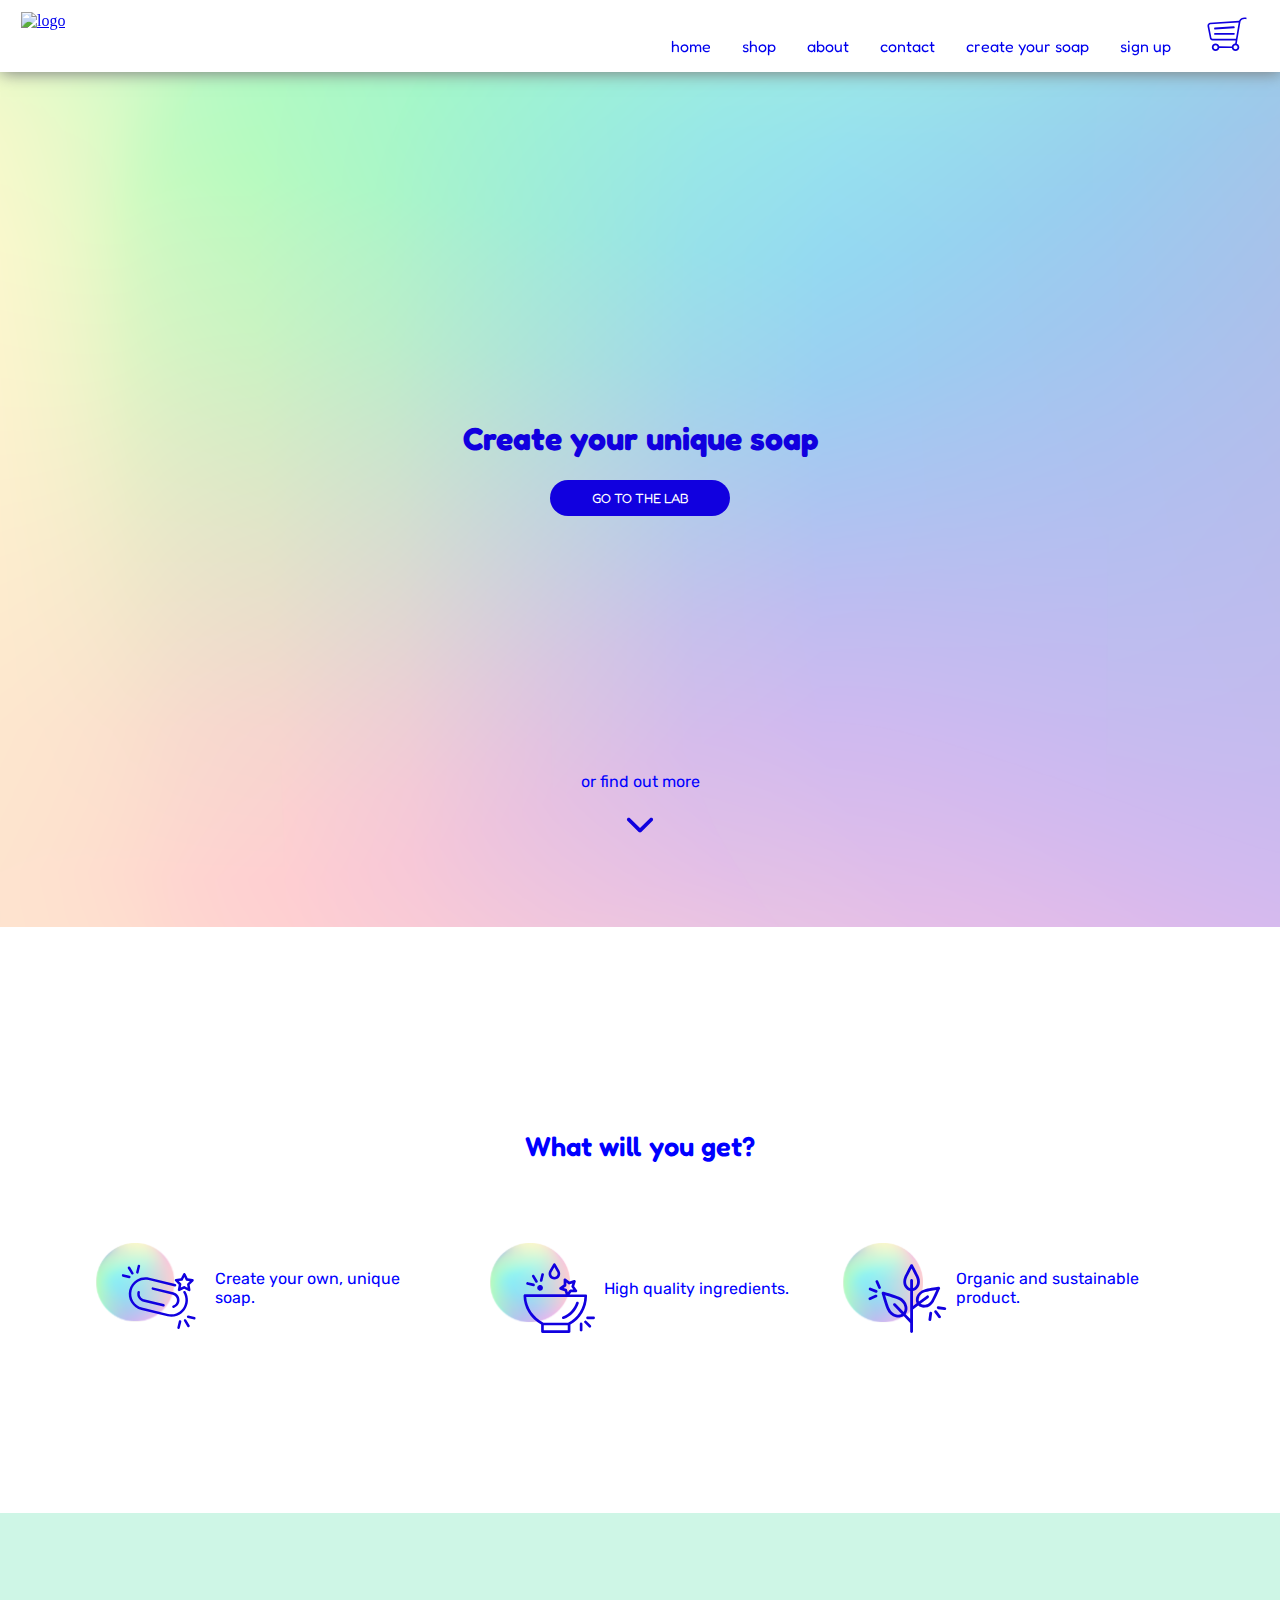
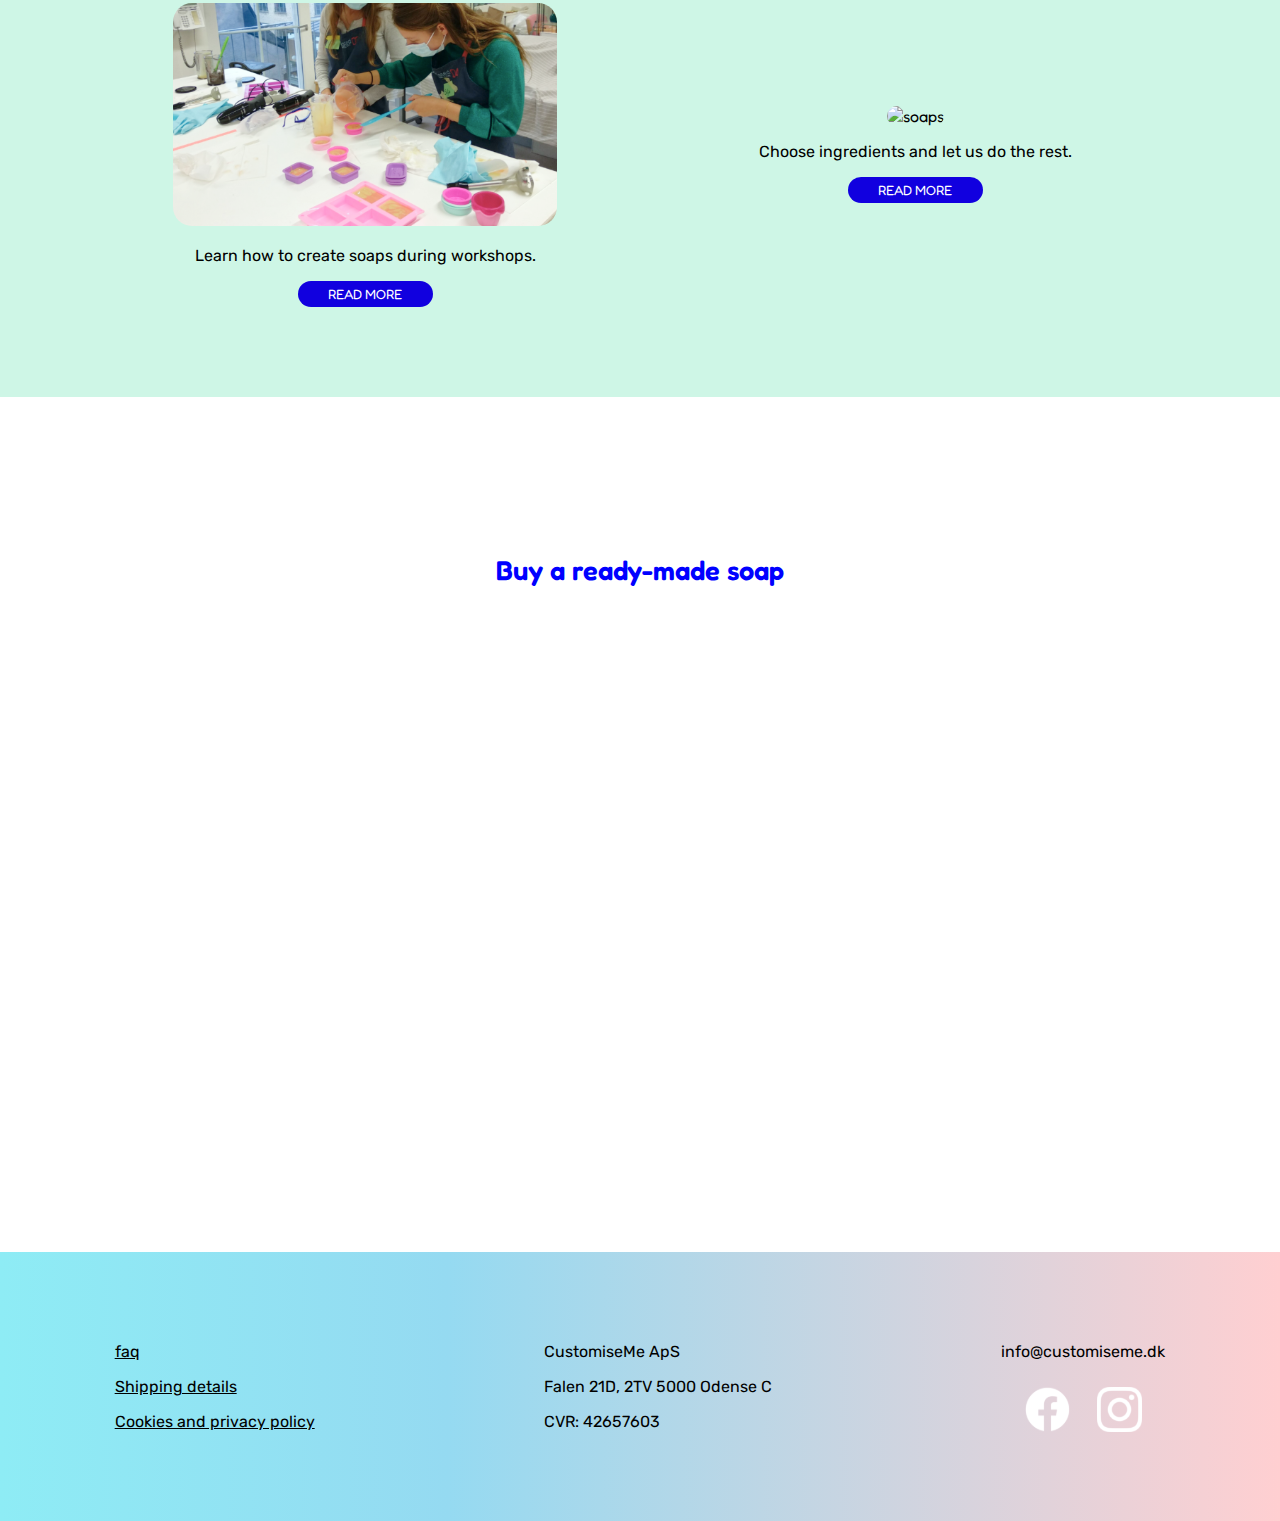
==== commit abbafcaf: "removed old bubbles" ====
--- a/index.html
+++ b/index.html
@@ -1,130 +1,111 @@
 <!DOCTYPE html>
 <html lang="en">
-  <head>
-    <meta charset="UTF-8" />
-    <meta http-equiv="X-UA-Compatible" content="IE=edge" />
-    <meta name="viewport" content="width=device-width, initial-scale=1.0" />
-    <meta name="robots" content="noindex, nofollow" />
-    <link href="css/style_general.css" rel="stylesheet" />
-    <link rel="stylesheet" href="css/bubbles.css">
-    <title>Customise Me</title>
-  </head>
 
-  <body>
-    <nav>
-        <a href="index.html"><img src="css/assets/logo.svg" id="logo" alt="logo"></a>
-        <img class="hamburgermenu" onclick="myFunction()" src="css/assets/hamburger.svg" alt="hamburgermenu"></li>
-        <ul id="navigation_list">
-            <li><a href="index.html">home</a></li>
-            <li><a href="shop.html">shop</a></li>
-            <li><a href="#">about</a></li>
-            <li><a href="#">contact</a></li>
-            <li><a href="customise.html">create your soap</a></li>
-            <li><a href="#">sign up</a></li>
-            <li><img id="cart" src="css/assets/cart.svg" alt="cart_icon"></li>
-        </ul>
-    </nav>
+<head>
+  <meta charset="UTF-8" />
+  <meta http-equiv="X-UA-Compatible" content="IE=edge" />
+  <meta name="viewport" content="width=device-width, initial-scale=1.0" />
+  <meta name="robots" content="noindex, nofollow" />
+  <link href="css/style_general.css" rel="stylesheet" />
+  <title>Customise Me</title>
+</head>
 
-    <main>
-      <!-- main banner -->
+<body>
+  <nav>
+    <a href="index.html"><img src="css/assets/logo.svg" id="logo" alt="logo"></a>
+    <img class="hamburgermenu" onclick="myFunction()" src="css/assets/hamburger.svg" alt="hamburgermenu"></li>
+    <ul id="navigation_list">
+      <li><a href="index.html">home</a></li>
+      <li><a href="shop.html">shop</a></li>
+      <li><a href="#">about</a></li>
+      <li><a href="#">contact</a></li>
+      <li><a href="customise.html">create your soap</a></li>
+      <li><a href="#">sign up</a></li>
+      <li><img id="cart" src="css/assets/cart.svg" alt="cart_icon"></li>
+    </ul>
+  </nav>
 
-        <div id="main_banner">
-          <div class="bubbles">
-            <div class="bubble x1"></div>
-            <div class="bubble x2"></div>
-            <div class="bubble x3"></div>
-            <div class="bubble x4"></div>
-            <div class="bubble x5"></div>
-            <div class="bubble x6"></div>
-            <div class="bubble x7"></div>
-            <div class="bubble x8"></div>
-            <div class="bubble x9"></div>
-            <div class="bubble x10"></div>
-          </div>
-            <div id="main_cta">
-                <h1>Create your unique soap</h1>
-                <a href="customise.html"><button>go to the lab</button></a>
-            </div>
+  <main>
+    <!-- main banner -->
 
-            <div id="more">
-                <p>or find out more</p>
-                <img src="css/assets/arrow.svg" alt="" id="arrow_down">
-            </div>
+    <div id="main_banner">
 
-            <div id="bubble1"></div>
-            <div id="bubble2"></div>
-            <div id="bubble3"></div>
-            <div id="bubble4"></div>
-            <div id="bubble5"></div>
-            <div id="bubble6"></div>
-            <div id="bubble7"></div>
-        </div>
+      <div id="main_cta">
+        <h1>Create your unique soap</h1>
+        <a href="customise.html"><button>go to the lab</button></a>
+      </div>
 
-        <!-- how to do that -->
+      <div id="more">
+        <p>or find out more</p>
+        <img src="css/assets/arrow.svg" alt="" id="arrow_down">
+      </div>
+    </div>
 
-        <div id="how">
+    <!-- how to do that -->
 
-            <h2>What will you get?</h2>
+    <div id="how">
 
-            <div id="uniquesoap">
-                <img src="css/assets/unique_soap.svg" alt="placeholder">
-                <p>Create your own, unique soap.</p>
-            </div>
+      <h2>What will you get?</h2>
 
-            <div id="highquality">
-                <img src="css/assets/hq_ingredients.svg" alt="placeholder1">
-                <p>High quality ingredients.</p>
-            </div>
+      <div id="uniquesoap">
+        <img src="css/assets/unique_soap.svg" alt="placeholder">
+        <p>Create your own, unique soap.</p>
+      </div>
 
-            <div id="organicproducts">
-              <img src="css/assets/organic.svg" alt="placeholder2">
-              <p>Organic and sustainable product.</p>
-          </div>
+      <div id="highquality">
+        <img src="css/assets/hq_ingredients.svg" alt="placeholder1">
+        <p>High quality ingredients.</p>
+      </div>
 
-        </div>
+      <div id="organicproducts">
+        <img src="css/assets/organic.svg" alt="placeholder2">
+        <p>Organic and sustainable product.</p>
+      </div>
 
-        <div id="activities">
-          <article id="workshop">
-            <img src="css/assets/workshop.svg" alt="workshop">
-            <p>Learn how to create soaps during workshops.</p>
-            <a href=""><button>READ MORE</button></a>
-          </article>
+    </div>
 
-          <article id="createsoap">
-            <img src="css/assets/IMG_1780.png" alt="soaps">
-            <p>Choose ingredients and let us do the rest.</p>
-            <a href=""><button>READ MORE</button></a>
-          </article>
-        </div>
+    <div id="activities">
+      <article id="workshop">
+        <img src="css/assets/workshop.svg" alt="workshop">
+        <p>Learn how to create soaps during workshops.</p>
+        <a href=""><button>READ MORE</button></a>
+      </article>
+
+      <article id="createsoap">
+        <img src="css/assets/IMG_1780.png" alt="soaps">
+        <p>Choose ingredients and let us do the rest.</p>
+        <a href=""><button>READ MORE</button></a>
+      </article>
+    </div>
 
 
 
-        <!-- horizontal scroll bar -->
+    <!-- horizontal scroll bar -->
 
-        <div id="ready_made">
+    <div id="ready_made">
 
-            <h2>Buy a ready-made soap</h2>
-            <div class="horizontal">
-              <section class="soap">
-                <template id="product_group">
-                    <div class="product_link">
-                        <a href=""><img src="#" alt="soap"></a>
-                        <div class="product_name">
-                            <h3>Calming Soap</h3>
-                        </div>
-                        <p class="price">55kr.</p>
-                        <a href=""><button>add to cart</button></a>
-                    </div>
-                </template>
-              </section>
+      <h2>Buy a ready-made soap</h2>
+      <div class="horizontal">
+        <section class="soap">
+          <template id="product_group">
+            <div class="product_link">
+              <a href=""><img src="#" alt="soap"></a>
+              <div class="product_name">
+                <h3>Calming Soap</h3>
+              </div>
+              <p class="price">55kr.</p>
+              <a href=""><button>add to cart</button></a>
             </div>
-        </div>
+          </template>
+        </section>
       </div>
+    </div>
+    </div>
 
 
-    </main>
+  </main>
 
-      
+
 
   <footer>
     <div id="links">
@@ -151,4 +132,4 @@
   <script src="horizontal.js"></script>
 </body>
 
-</html>
+</html>--- a/css/style_general.css
+++ b/css/style_general.css
@@ -67,6 +67,8 @@
   background-image: url(assets/background.svg);
   background-repeat: no-repeat;
   background-size: cover;
+  position: relative;
+  overflow: hidden;
 }
 
 #main_cta {
@@ -596,14 +598,12 @@
   margin-bottom: 4rem;
   font-size: 1em;
   background-image: linear-gradient(
-  to right,
-  #aaeed5 0%,
-  #95daf1 50%,
-  #ffcfd1 100%
+    to right,
+    #aaeed5 0%,
+    #95daf1 50%,
+    #ffcfd1 100%
   );
-  
-  }
-
+}
 
 /* customise page */
 
@@ -629,39 +629,38 @@
 }
 
 #grid_right h4 {
-font-weight: 500;
-columns: var(--headline-color);
-text-transform: uppercase;
-color: var(--headline-color);
+  font-weight: 500;
+  columns: var(--headline-color);
+  text-transform: uppercase;
+  color: var(--headline-color);
 }
 
 #product_grid {
-    display: grid;
-    grid-template-columns: 35% 60%;
-    grid-gap: 5%;
+  display: grid;
+  grid-template-columns: 35% 60%;
+  grid-gap: 5%;
 }
 
 #grid_left {
-  
-    position: -webkit-sticky;
-    position: sticky;
-    top: 7vh;
-    background-image: url(assets/customise_soap_background.svg);
-    background-repeat: no-repeat;
-    background-position: center;
-    background-size: cover;
-    width: 100%;
-    height: 93vh;
-    display: flex;
-    flex-direction: column;
-    justify-content: center;
+  position: -webkit-sticky;
+  position: sticky;
+  top: 7vh;
+  background-image: url(assets/customise_soap_background.svg);
+  background-repeat: no-repeat;
+  background-position: center;
+  background-size: cover;
+  width: 100%;
+  height: 93vh;
+  display: flex;
+  flex-direction: column;
+  justify-content: center;
 }
 
 #start_creating {
-    width: 100%;
-    height: 100%;
-    position: relative;
-    align-self: center;
+  width: 100%;
+  height: 100%;
+  position: relative;
+  align-self: center;
 }
 
 #start_creating h2 {
@@ -707,49 +706,51 @@
 
 #price_container {
   margin-bottom: 10%;
-    height: 10%;
-    width: 60%;
-    background-color: #1100DF;
-    border-radius: 2.5em;
-    align-self: center;
-    justify-self: center;
-    display: flex;
-    justify-content: center;
-    align-items: center;
+  height: 10%;
+  width: 60%;
+  background-color: #1100df;
+  border-radius: 2.5em;
+  align-self: center;
+  justify-self: center;
+  display: flex;
+  justify-content: center;
+  align-items: center;
 }
 
 #price_container p {
-    color: #fff;
-    font-family: var(--primary-font);
-    font-size: 1.5em;
+  color: #fff;
+  font-family: var(--primary-font);
+  font-size: 1.5em;
 }
 
 /* ingredients */
 
 #grid_right {
-    display: flex;
-    flex-direction: column;
-    padding: 5% 8% 10% 0;
-}
-
-#shapes, #colors, #oil {
-    margin-top: 7%;
+  display: flex;
+  flex-direction: column;
+  padding: 5% 8% 10% 0;
+}
+
+#shapes,
+#colors,
+#oil {
+  margin-top: 7%;
 }
 
 .vis_container {
-    display: flex;
-    flex-direction: row;
-    flex-wrap: wrap;
-    gap: 8%;
+  display: flex;
+  flex-direction: row;
+  flex-wrap: wrap;
+  gap: 8%;
 }
 
 .color_icon {
-    margin-top: 5%;
-    width: 5em;
-    height: auto;
-    display: flex;
-    flex-direction: column;
-    align-items: center;
+  margin-top: 5%;
+  width: 5em;
+  height: auto;
+  display: flex;
+  flex-direction: column;
+  align-items: center;
 }
 
 #colors .color_icon p {
@@ -767,11 +768,14 @@
   margin-top: 8%;
 }
 
-#base_note, #middle_note {
+#base_note,
+#middle_note {
   margin-top: 12%;
 }
 
-.container_oils_top, .container_oils_middle, .container_oils_base {
+.container_oils_top,
+.container_oils_middle,
+.container_oils_base {
   display: flex;
   flex-direction: row;
   flex-wrap: wrap;
@@ -808,7 +812,7 @@
 }
 
 .oil_info img {
-    width: 90%;
+  width: 90%;
 }
 
 .oils_container button {
@@ -845,28 +849,37 @@
 }
 
 .color_icon:focus {
-  filter: invert(24%) sepia(82%) saturate(7413%) hue-rotate(248deg) brightness(75%) contrast(150%);
+  filter: invert(24%) sepia(82%) saturate(7413%) hue-rotate(248deg)
+    brightness(75%) contrast(150%);
 }
 
 .color_icon:hover {
-  filter: invert(24%) sepia(82%) saturate(7413%) hue-rotate(248deg) brightness(75%) contrast(150%);
+  filter: invert(24%) sepia(82%) saturate(7413%) hue-rotate(248deg)
+    brightness(75%) contrast(150%);
   font-weight: 500;
 }
 
 /* keyframes */
 
 @keyframes swing {
-  50% {transform: rotateZ(0.3rad);}
-  100% {transform: rotateZ(0);}
+  50% {
+    transform: rotateZ(0.3rad);
+  }
+  100% {
+    transform: rotateZ(0);
+  }
 }
 
 @keyframes swing2 {
-  50% {transform: rotateZ(-0.3rad);}
-  100% {transform: rotateZ(0);}
+  50% {
+    transform: rotateZ(-0.3rad);
+  }
+  100% {
+    transform: rotateZ(0);
+  }
 }
 
 /* MEDIA QUERIES */
-
 
 /* #quiz h2 {
   padding: 1rem;
@@ -907,9 +920,8 @@
   .productpage {
     display: grid;
     grid-template-columns: 1fr 1fr;
-  } */
-
-  #ready_made {
+  }
+  */ #ready_made {
     display: grid;
     grid-template-columns: 1fr 1fr 1fr;
     grid-template-rows: auto;
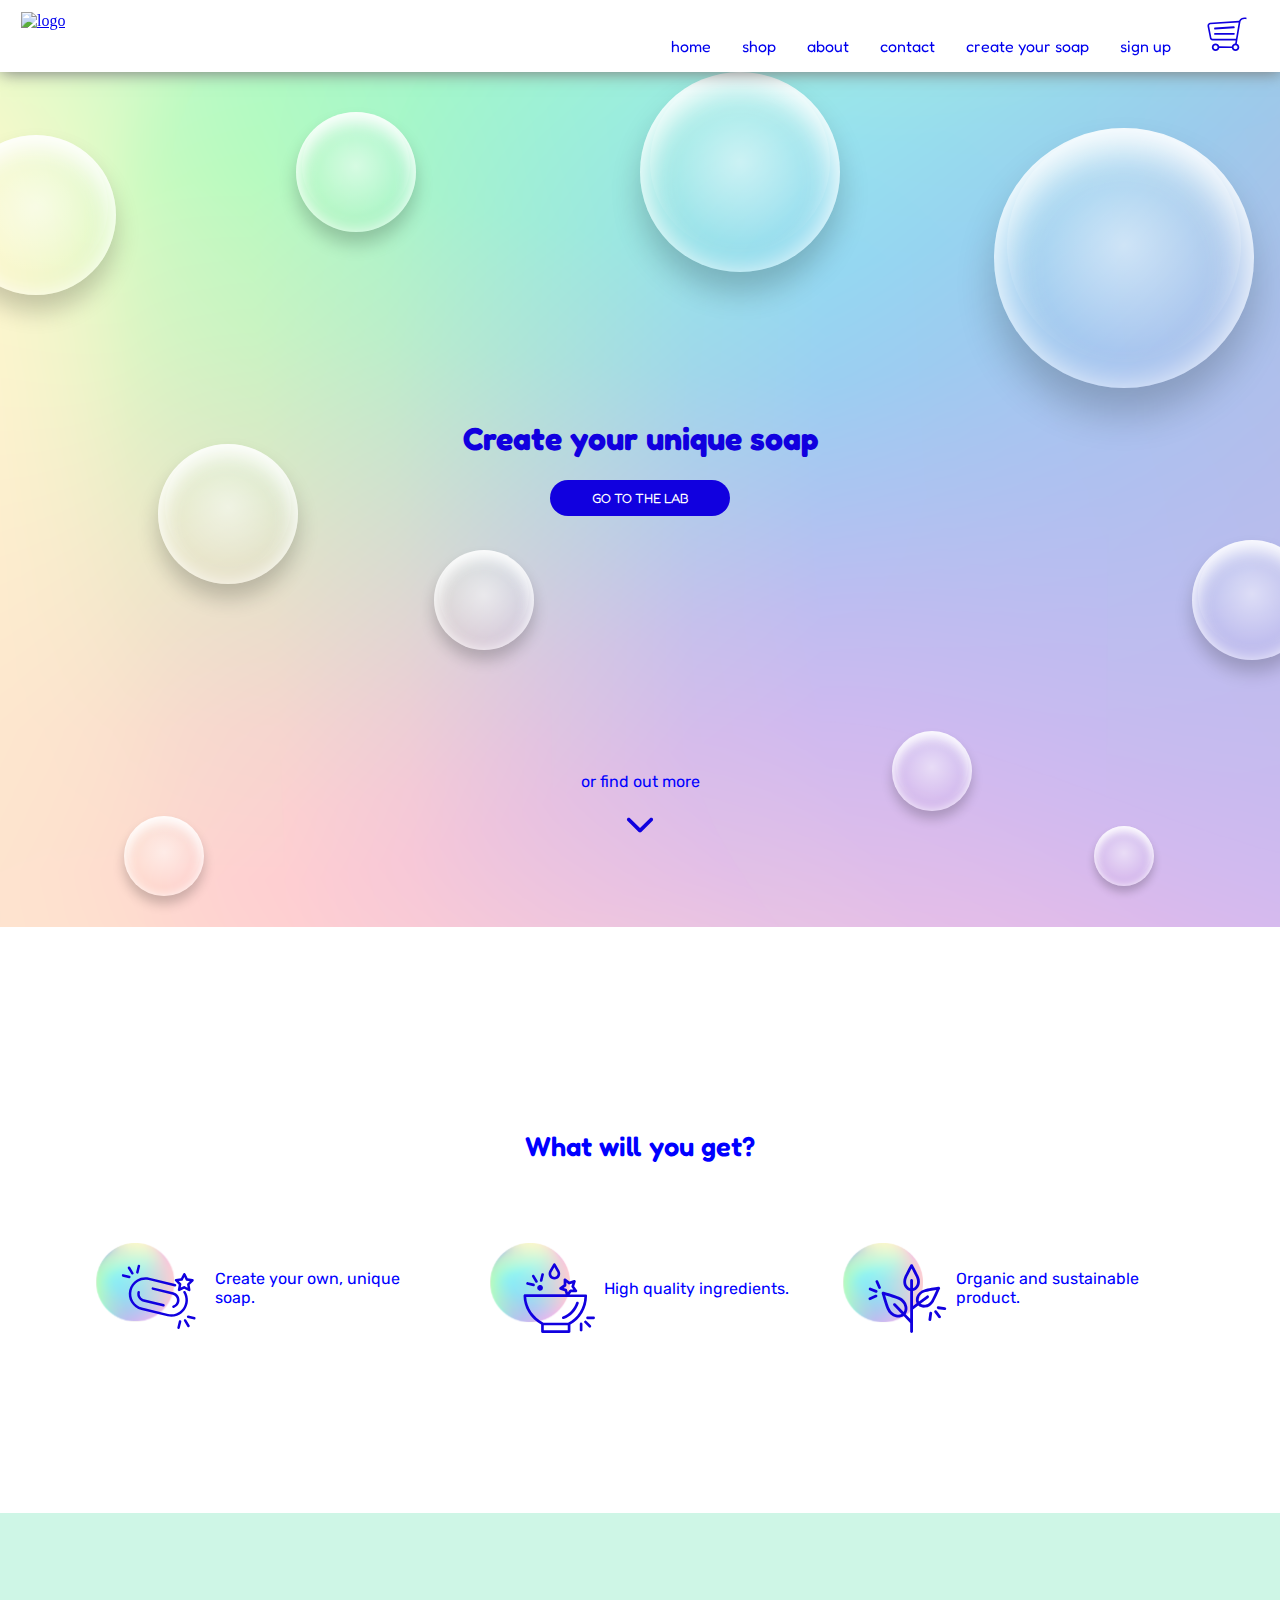
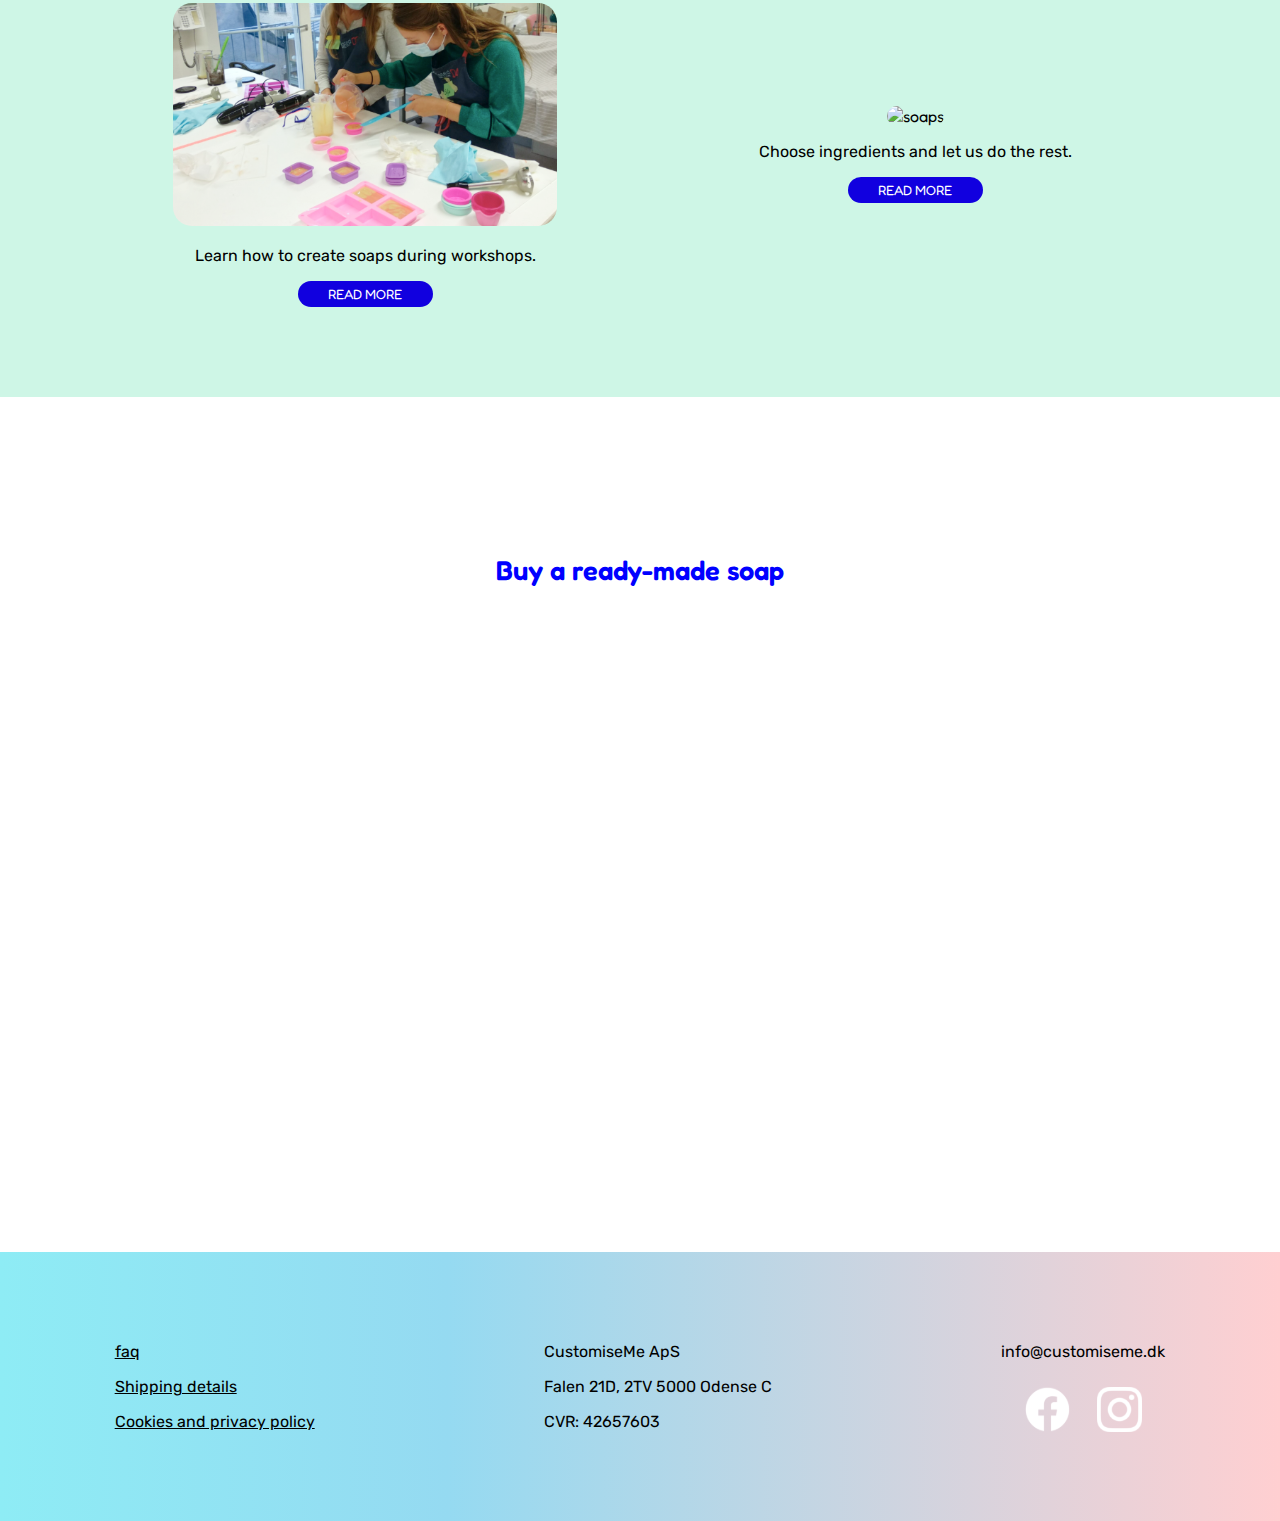
==== commit 75ed2219: "Merge branch 'bubbles2'" ====
--- a/index.html
+++ b/index.html
@@ -7,6 +7,7 @@
   <meta name="viewport" content="width=device-width, initial-scale=1.0" />
   <meta name="robots" content="noindex, nofollow" />
   <link href="css/style_general.css" rel="stylesheet" />
+  <link rel="stylesheet" href="css/bubbles.css">
   <title>Customise Me</title>
 </head>
 
@@ -29,7 +30,18 @@
     <!-- main banner -->
 
     <div id="main_banner">
-
+      <div class="bubbles">
+        <div class="bubble x1"></div>
+        <div class="bubble x2"></div>
+        <div class="bubble x3"></div>
+        <div class="bubble x4"></div>
+        <div class="bubble x5"></div>
+        <div class="bubble x6"></div>
+        <div class="bubble x7"></div>
+        <div class="bubble x8"></div>
+        <div class="bubble x9"></div>
+        <div class="bubble x10"></div>
+      </div>
       <div id="main_cta">
         <h1>Create your unique soap</h1>
         <a href="customise.html"><button>go to the lab</button></a>
--- a/css/bubbles.css
+++ b/css/bubbles.css
@@ -0,0 +1,300 @@
+.bubbles {
+  bottom: 0;
+  left: 0;
+  position: absolute;
+  right: 0;
+  top: 0;
+}
+
+/* KEYFRAMES */
+
+@-webkit-keyframes animateBubble {
+  0% {
+    margin-top: 1000px;
+  }
+  100% {
+    margin-top: -100%;
+  }
+}
+
+@-moz-keyframes animateBubble {
+  0% {
+    margin-top: 1000px;
+  }
+  100% {
+    margin-top: -100%;
+  }
+}
+
+@keyframes animateBubble {
+  0% {
+    margin-top: 1000px;
+  }
+  100% {
+    margin-top: -100%;
+  }
+}
+
+@-webkit-keyframes sideWays {
+  0% {
+    margin-left: 0px;
+  }
+  100% {
+    margin-left: 50px;
+  }
+}
+
+@-moz-keyframes sideWays {
+  0% {
+    margin-left: 0px;
+  }
+  100% {
+    margin-left: 50px;
+  }
+}
+
+@keyframes sideWays {
+  0% {
+    margin-left: 0px;
+  }
+  100% {
+    margin-left: 50px;
+  }
+}
+
+/* ANIMATIONS */
+
+.x1 {
+  -webkit-animation: animateBubble 25s linear infinite,
+    sideWays 2s ease-in-out infinite alternate;
+  -moz-animation: animateBubble 25s linear infinite,
+    sideWays 2s ease-in-out infinite alternate;
+  animation: animateBubble 25s linear infinite,
+    sideWays 2s ease-in-out infinite alternate;
+
+  left: -5%;
+  top: 5%;
+
+  -webkit-transform: scale(0.8);
+  -moz-transform: scale(0.8);
+  transform: scale(0.8);
+}
+
+.x2 {
+  -webkit-animation: animateBubble 20s linear infinite,
+    sideWays 4s ease-in-out infinite alternate;
+  -moz-animation: animateBubble 20s linear infinite,
+    sideWays 4s ease-in-out infinite alternate;
+  animation: animateBubble 20s linear infinite,
+    sideWays 4s ease-in-out infinite alternate;
+
+  left: 5%;
+  top: 80%;
+
+  -webkit-transform: scale(0.4);
+  -moz-transform: scale(0.4);
+  transform: scale(0.4);
+}
+
+.x3 {
+  -webkit-animation: animateBubble 28s linear infinite,
+    sideWays 2s ease-in-out infinite alternate;
+  -moz-animation: animateBubble 28s linear infinite,
+    sideWays 2s ease-in-out infinite alternate;
+  animation: animateBubble 28s linear infinite,
+    sideWays 2s ease-in-out infinite alternate;
+
+  left: 10%;
+  top: 40%;
+
+  -webkit-transform: scale(0.7);
+  -moz-transform: scale(0.7);
+  transform: scale(0.7);
+}
+
+.x4 {
+  -webkit-animation: animateBubble 22s linear infinite,
+    sideWays 3s ease-in-out infinite alternate;
+  -moz-animation: animateBubble 22s linear infinite,
+    sideWays 3s ease-in-out infinite alternate;
+  animation: animateBubble 22s linear infinite,
+    sideWays 3s ease-in-out infinite alternate;
+
+  left: 20%;
+  top: 0;
+
+  -webkit-transform: scale(0.6);
+  -moz-transform: scale(0.6);
+  transform: scale(0.6);
+}
+
+.x5 {
+  -webkit-animation: animateBubble 29s linear infinite,
+    sideWays 4s ease-in-out infinite alternate;
+  -moz-animation: animateBubble 29s linear infinite,
+    sideWays 4s ease-in-out infinite alternate;
+  animation: animateBubble 29s linear infinite,
+    sideWays 4s ease-in-out infinite alternate;
+
+  left: 30%;
+  top: 50%;
+
+  -webkit-transform: scale(0.5);
+  -moz-transform: scale(0.5);
+  transform: scale(0.5);
+}
+
+.x6 {
+  -webkit-animation: animateBubble 21s linear infinite,
+    sideWays 2s ease-in-out infinite alternate;
+  -moz-animation: animateBubble 21s linear infinite,
+    sideWays 2s ease-in-out infinite alternate;
+  animation: animateBubble 21s linear infinite,
+    sideWays 2s ease-in-out infinite alternate;
+
+  left: 50%;
+  top: 0;
+
+  -webkit-transform: scale(1);
+  -moz-transform: scale(1);
+  transform: scale(1);
+}
+
+.x7 {
+  -webkit-animation: animateBubble 20s linear infinite,
+    sideWays 2s ease-in-out infinite alternate;
+  -moz-animation: animateBubble 20s linear infinite,
+    sideWays 2s ease-in-out infinite alternate;
+  animation: animateBubble 20s linear infinite,
+    sideWays 2s ease-in-out infinite alternate;
+
+  left: 65%;
+  top: 70%;
+
+  -webkit-transform: scale(0.4);
+  -moz-transform: scale(0.4);
+  transform: scale(0.4);
+}
+
+.x8 {
+  -webkit-animation: animateBubble 22s linear infinite,
+    sideWays 3s ease-in-out infinite alternate;
+  -moz-animation: animateBubble 22s linear infinite,
+    sideWays 3s ease-in-out infinite alternate;
+  animation: animateBubble 22s linear infinite,
+    sideWays 3s ease-in-out infinite alternate;
+
+  left: 80%;
+  top: 10%;
+
+  -webkit-transform: scale(1.3);
+  -moz-transform: scale(1.3);
+  transform: scale(1.3);
+}
+
+.x9 {
+  -webkit-animation: animateBubble 29s linear infinite,
+    sideWays 4s ease-in-out infinite alternate;
+  -moz-animation: animateBubble 29s linear infinite,
+    sideWays 4s ease-in-out infinite alternate;
+  animation: animateBubble 29s linear infinite,
+    sideWays 4s ease-in-out infinite alternate;
+
+  left: 90%;
+  top: 50%;
+
+  -webkit-transform: scale(0.6);
+  -moz-transform: scale(0.6);
+  transform: scale(0.6);
+}
+
+.x10 {
+  -webkit-animation: animateBubble 26s linear infinite,
+    sideWays 2s ease-in-out infinite alternate;
+  -moz-animation: animateBubble 26s linear infinite,
+    sideWays 2s ease-in-out infinite alternate;
+  animation: animateBubble 26s linear infinite,
+    sideWays 2s ease-in-out infinite alternate;
+
+  left: 80%;
+  top: 80%;
+
+  -webkit-transform: scale(0.3);
+  -moz-transform: scale(0.3);
+  transform: scale(0.3);
+}
+
+/* OBJECTS */
+
+.bubble {
+  -webkit-border-radius: 50%;
+  -moz-border-radius: 50%;
+  border-radius: 50%;
+
+  -webkit-box-shadow: 0 20px 30px rgba(0, 0, 0, 0.2),
+    inset 0px 10px 30px 5px rgba(255, 255, 255, 1);
+  -moz-box-shadow: 0 20px 30px rgba(0, 0, 0, 0.2),
+    inset 0px 10px 30px 5px rgba(255, 255, 255, 1);
+  box-shadow: 0 20px 30px rgba(0, 0, 0, 0.2),
+    inset 0px 10px 30px 5px rgba(255, 255, 255, 1);
+
+  height: 200px;
+  position: absolute;
+  width: 200px;
+}
+
+.bubble:after {
+  background: -moz-radial-gradient(
+    center,
+    ellipse cover,
+    rgba(255, 255, 255, 0.5) 0%,
+    rgba(255, 255, 255, 0) 70%
+  ); /* FF3.6+ */
+  background: -webkit-gradient(
+    radial,
+    center center,
+    0px,
+    center center,
+    100%,
+    color-stop(0%, rgba(255, 255, 255, 0.5)),
+    color-stop(70%, rgba(255, 255, 255, 0))
+  ); /* Chrome,Safari4+ */
+  background: -webkit-radial-gradient(
+    center,
+    ellipse cover,
+    rgba(255, 255, 255, 0.5) 0%,
+    rgba(255, 255, 255, 0) 70%
+  ); /* Chrome10+,Safari5.1+ */
+  background: -o-radial-gradient(
+    center,
+    ellipse cover,
+    rgba(255, 255, 255, 0.5) 0%,
+    rgba(255, 255, 255, 0) 70%
+  ); /* Opera 12+ */
+  background: -ms-radial-gradient(
+    center,
+    ellipse cover,
+    rgba(255, 255, 255, 0.5) 0%,
+    rgba(255, 255, 255, 0) 70%
+  ); /* IE10+ */
+  background: radial-gradient(
+    ellipse at center,
+    rgba(255, 255, 255, 0.5) 0%,
+    rgba(255, 255, 255, 0) 70%
+  ); /* W3C */
+  filter: progid:DXImageTransform.Microsoft.gradient( startColorstr='#80ffffff', endColorstr='#00ffffff',GradientType=1 ); /* IE6-9 fallback on horizontal gradient */
+
+  -webkit-border-radius: 50%;
+  -moz-border-radius: 50%;
+  border-radius: 50%;
+
+  -webkit-box-shadow: inset 0 20px 30px rgba(255, 255, 255, 0.3);
+  -moz-box-shadow: inset 0 20px 30px rgba(255, 255, 255, 0.3);
+  box-shadow: inset 0 20px 30px rgba(255, 255, 255, 0.3);
+
+  content: "";
+  height: 180px;
+  left: 10px;
+  position: absolute;
+  width: 180px;
+}
